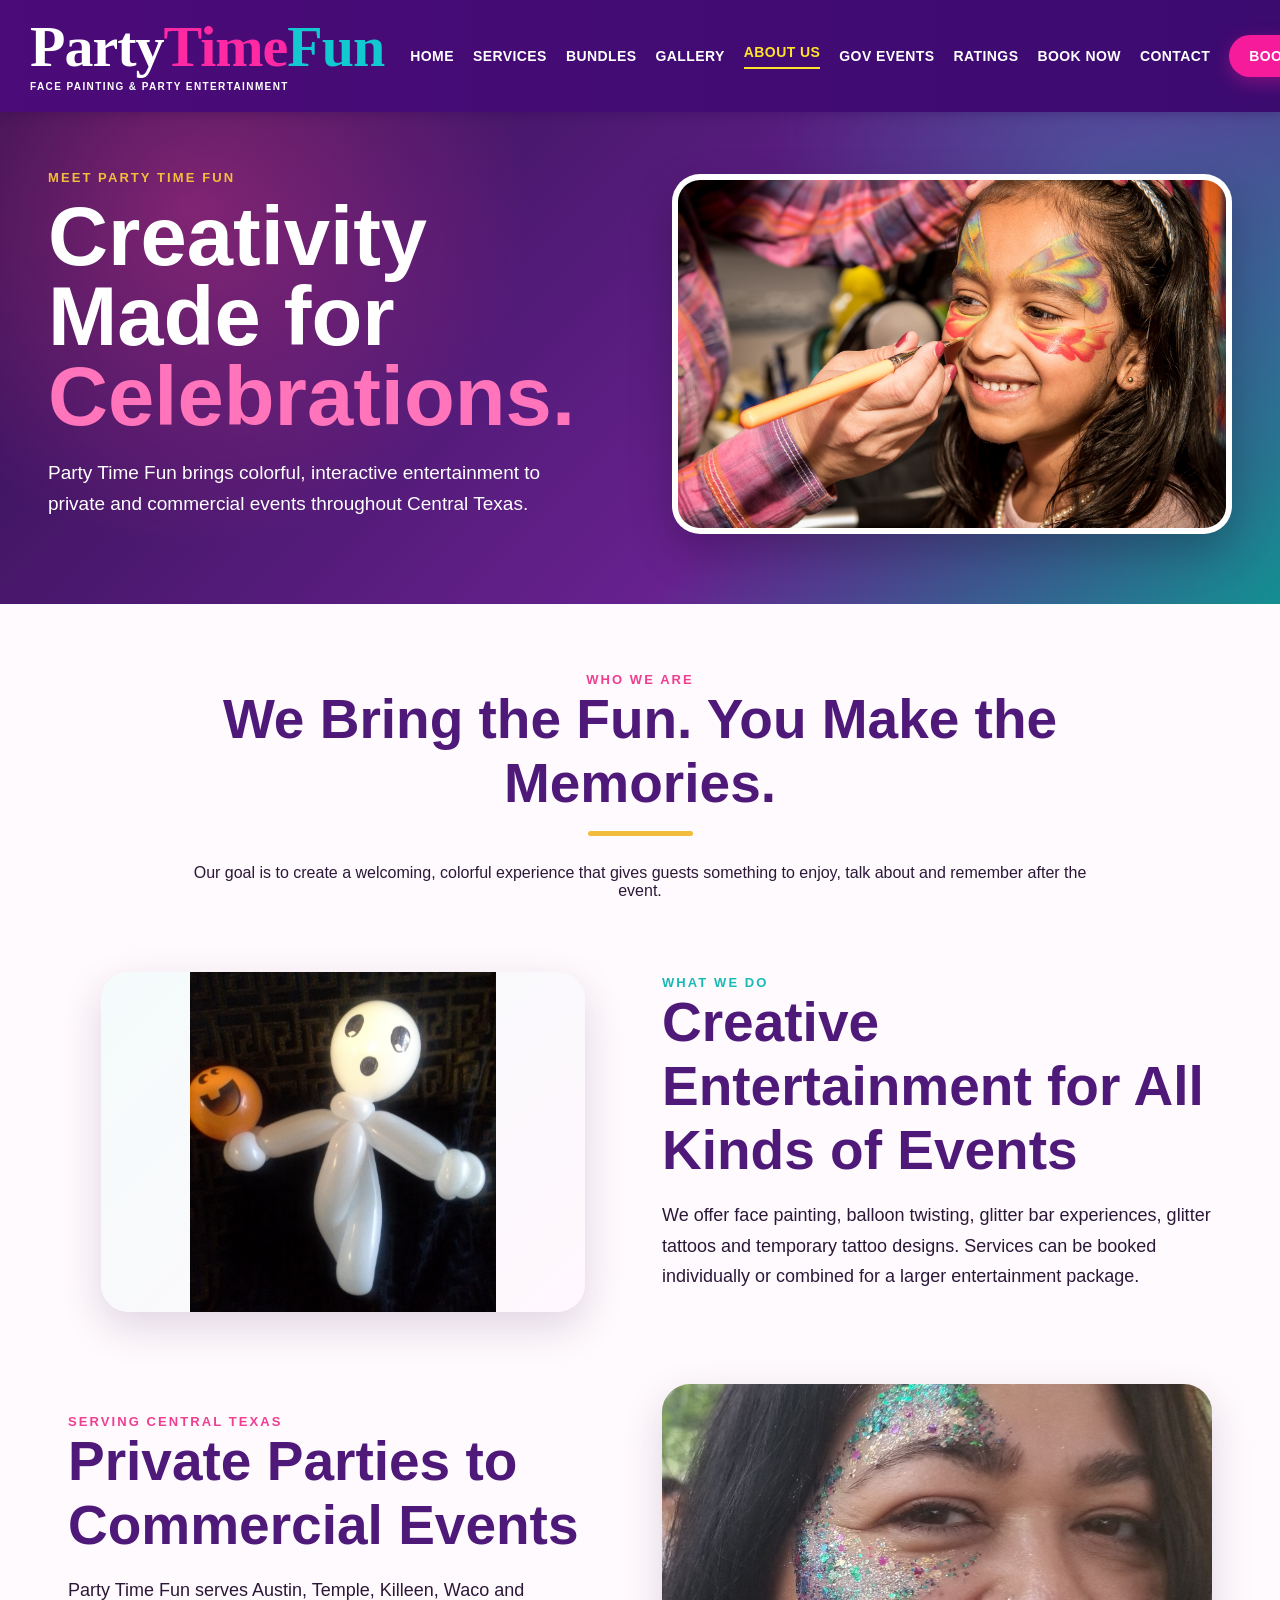
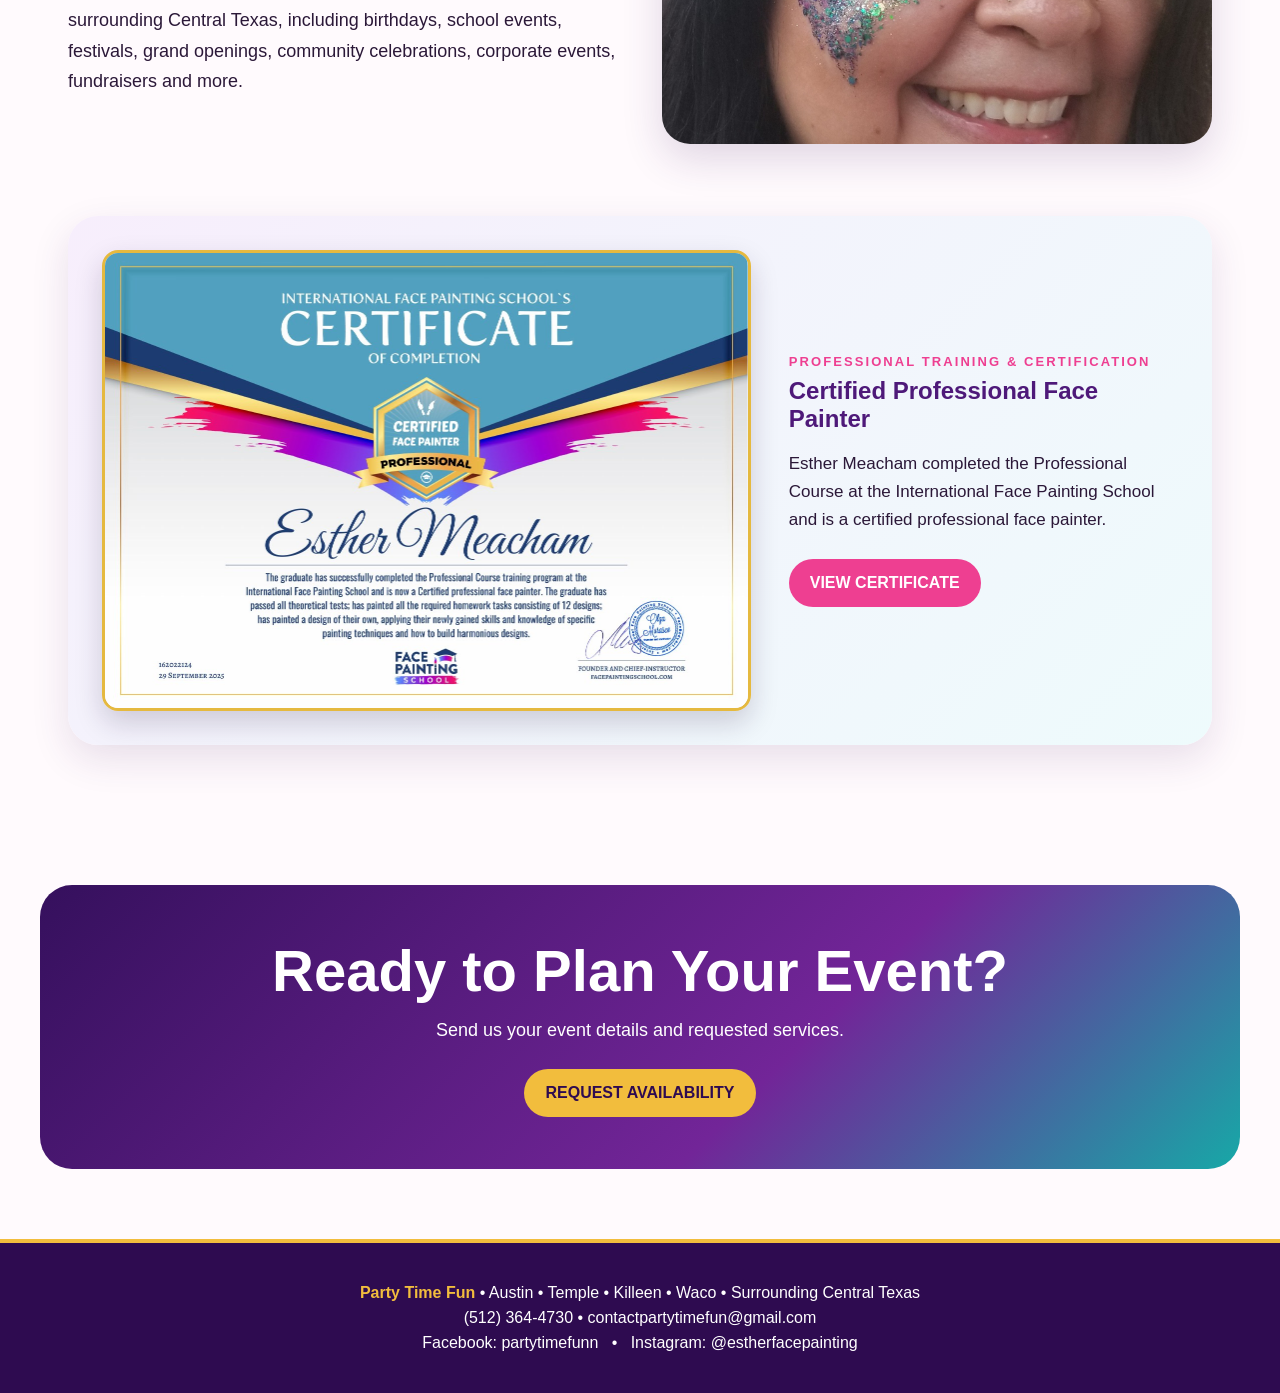
==== about.html @ 08cf4cf4 "Refresh enlarged navigation styles" ====
<!doctype html><html lang="en"><head><meta charset="utf-8"><meta name="viewport" content="width=device-width,initial-scale=1"><title>Party Time Fun | About Us</title><meta name="description" content="Party Time Fun event entertainment in Central Texas."><link rel="stylesheet" href="styles.css?v=20260820-1"><style>.certification{margin:72px 0;display:grid;grid-template-columns:1.25fr .75fr;gap:38px;align-items:center;padding:34px;background:linear-gradient(135deg,#f7eefc,#eefbfc);border-radius:30px;box-shadow:0 14px 38px rgba(65,22,91,.12)}.certificate-preview{display:block}.certificate-preview img{display:block;width:100%;height:auto;border-radius:16px;border:3px solid #e5b93f;box-shadow:0 12px 28px rgba(36,18,58,.18)}.certificate-copy h2{margin:8px 0 14px;color:var(--purple)}.certificate-copy p{font-size:17px;line-height:1.65}.certificate-copy .btn{margin-top:8px}.about-balloon-photo{display:block!important;width:88%!important;max-width:88%!important;height:340px!important;aspect-ratio:auto!important;object-fit:contain!important;object-position:center!important;padding:0!important;margin:0 auto;box-sizing:border-box;background:linear-gradient(135deg,#f4fbfb,#fff7fd)!important;border-radius:28px;box-shadow:0 15px 40px rgba(65,22,91,.16);image-rendering:auto;transform:none!important}@media(max-width:800px){.certification{grid-template-columns:1fr;padding:24px}.certificate-copy{text-align:center}.about-balloon-photo{width:94%!important;height:300px!important;max-width:94%!important;aspect-ratio:auto!important;padding:0!important;transform:none!important}}</style></head><body>
<header class="top"><nav class="nav"><a class="brandmark" href="index.html" aria-label="Party Time Fun home"><span class="brand-name"><span class="party">Party</span><span class="time">Time</span><span class="fun">Fun</span></span><span class="brand-tag">FACE PAINTING &amp; PARTY ENTERTAINMENT</span></a><div class="links"><a href="index.html">HOME</a><a href="services.html">SERVICES</a><a href="bundles.html">BUNDLES</a><a href="gallery.html">GALLERY</a><a class="active" href="about.html">ABOUT US</a><a href="government.html">GOV EVENTS</a><a href="ratings.html">RATINGS</a><a href="book.html">BOOK NOW</a><a href="contact.html">CONTACT</a><a class="book-pill" href="book.html">BOOK NOW</a></div></nav></header>

<section class="hero"><div class="hero-inner"><div><div class="eyebrow">Meet Party Time Fun</div><h1>Creativity Made for <span>Celebrations.</span></h1><p>Party Time Fun brings colorful, interactive entertainment to private and commercial events throughout Central Texas.</p></div><div class="hero-photo"><img src="assets/face-feature.png" alt="Party Time Fun face painting"></div></div></section>
<main class="wrap"><section class="center"><div class="eyebrow" style="color:var(--pink)">Who We Are</div><h2>We Bring the Fun. You Make the Memories.</h2><div class="goldline"></div><p>Our goal is to create a welcoming, colorful experience that gives guests something to enjoy, talk about and remember after the event.</p></section>
<section class="section"><img class="about-balloon-photo" src="assets/balloon-feature.png?v=20260819-3" alt="Colorful balloon twisting creations" loading="lazy" decoding="async"><div><div class="eyebrow" style="color:var(--teal)">What We Do</div><h2>Creative Entertainment for All Kinds of Events</h2><p>We offer face painting, balloon twisting, glitter bar experiences, glitter tattoos and temporary tattoo designs. Services can be booked individually or combined for a larger entertainment package.</p></div></section>
<section class="section"><div><div class="eyebrow" style="color:var(--pink)">Serving Central Texas</div><h2>Private Parties to Commercial Events</h2><p>Party Time Fun serves Austin, Temple, Killeen, Waco and surrounding Central Texas, including birthdays, school events, festivals, grand openings, community celebrations, corporate events, fundraisers and more.</p></div><img src="assets/glitter-feature.png" alt="Party Time Fun glitter service"></section>
<section class="certification"><a class="certificate-preview" href="assets/esther-meacham-face-painting-certificate.pdf" target="_blank" rel="noopener"><img src="assets/esther-meacham-certificate-preview.jpg?v=20260819-1" alt="International Face Painting School professional certificate awarded to Esther Meacham"></a><div class="certificate-copy"><div class="eyebrow" style="color:var(--pink)">Professional Training &amp; Certification</div><h2>Certified Professional Face Painter</h2><p>Esther Meacham completed the Professional Course at the International Face Painting School and is a certified professional face painter.</p><a class="btn btn-primary" href="assets/esther-meacham-face-painting-certificate.pdf" target="_blank" rel="noopener">VIEW CERTIFICATE</a></div></section></main><section class="cta"><h2>Ready to Plan Your Event?</h2><p>Send us your event details and requested services.</p><a class="btn btn-secondary" href="book.html">REQUEST AVAILABILITY</a></section>
<footer><p><strong>Party Time Fun</strong> • Austin • Temple • Killeen • Waco • Surrounding Central Texas</p>
<p><a href="tel:+15123644730">(512) 364-4730</a> • <a href="mailto:contactpartytimefun@gmail.com">contactpartytimefun@gmail.com</a></p>
<p><a href="https://facebook.com/partytimefunn" target="_blank" rel="noopener">Facebook: partytimefunn</a> &nbsp; • &nbsp; <a href="https://instagram.com/estherfacepainting" target="_blank" rel="noopener">Instagram: @estherfacepainting</a></p></footer></body></html>
---- styles.css ----
:root{--purple:#4e1979;--deep:#2e0b50;--pink:#ee3f91;--teal:#19b9b5;--gold:#f2bd3d;--ink:#2b1838;--paper:#fffafd}*{box-sizing:border-box}html{scroll-behavior:smooth}body{margin:0;font-family:Arial,Helvetica,sans-serif;color:var(--ink);background:#fffafd}a{text-decoration:none;color:inherit}.top{position:sticky;top:0;z-index:50;background:rgba(46,11,80,.97);color:white;border-bottom:3px solid var(--gold);backdrop-filter:blur(10px)}.nav{max-width:1320px;margin:auto;display:flex;align-items:center;padding:8px 24px;gap:20px}.logo{width:230px;height:auto;max-height:118px;object-fit:contain;background:transparent;border-radius:0;padding:0;flex:0 0 auto}.links{margin-left:auto;display:flex;justify-content:flex-end;gap:14px;align-items:center;font-size:14px;font-weight:800;white-space:nowrap}.links a{display:inline-flex;align-items:center;justify-content:center}.links a:hover,.links .active{color:var(--gold)}.book-pill{background:var(--pink);color:white!important;padding:10px 13px;border-radius:999px;margin-left:2px}.hero{position:relative;overflow:hidden;background:radial-gradient(circle at 15% 20%,rgba(238,63,145,.38),transparent 29%),radial-gradient(circle at 86% 15%,rgba(25,185,181,.32),transparent 28%),linear-gradient(135deg,#301050,#67218f 64%,#138f91);color:white}.hero-inner{max-width:1240px;margin:auto;padding:58px 28px 66px;display:grid;grid-template-columns:.94fr 1.06fr;gap:50px;align-items:center}.hero-photo{width:100%;max-width:560px;height:360px;justify-self:end;overflow:hidden;border-radius:28px;border:6px solid rgba(255,255,255,.92);box-shadow:0 18px 44px rgba(0,0,0,.24);background:#fff}.hero-photo img{display:block;width:100%;height:100%;object-fit:cover;object-position:center 35%}.eyebrow{color:var(--gold);font-size:13px;font-weight:900;letter-spacing:.16em;text-transform:uppercase}.hero h1{font-size:clamp(50px,6.5vw,84px);line-height:.96;margin:12px 0 20px}.hero h1 span{color:#ff74ba}.hero p{font-size:19px;line-height:1.65;max-width:650px}.trust-row{display:flex;flex-wrap:wrap;gap:10px 18px;margin-top:22px;font-size:14px;font-weight:800}.hero-collage{position:relative;min-height:500px;max-width:620px;width:100%;justify-self:end}.hero-collage figure{margin:0;position:absolute;overflow:hidden;border:7px solid #fff;border-radius:24px;box-shadow:0 18px 44px rgba(0,0,0,.25);background:#fff}.hero-collage img{width:100%;height:100%;object-fit:cover;display:block}.collage-main{left:0;top:44px;width:57%;height:382px;transform:rotate(-2deg)}.collage-top{right:1%;top:5px;width:36%;height:176px;transform:rotate(4deg)}.collage-mid{right:3%;top:192px;width:38%;height:164px;transform:rotate(-3deg)}.collage-bottom{right:9%;bottom:8px;width:35%;height:142px;transform:rotate(3deg)}.collage-main img{object-position:center 28%}.collage-top img{object-position:center center}.collage-mid img{object-position:center 38%}.collage-bottom img{object-position:center center}.collage-badge{position:absolute;left:37%;bottom:14px;z-index:5;background:linear-gradient(135deg,var(--teal),#0b8c91);color:#fff;border:5px solid #fff;border-radius:22px;padding:13px 17px;box-shadow:0 14px 32px rgba(0,0,0,.22);font-weight:800;transform:rotate(-2deg);max-width:190px}.collage-badge strong{color:#ffe06e;font-size:23px}.collage-badge span{font-size:13px}.btns{display:flex;flex-wrap:wrap;gap:12px;margin-top:26px}.btn{display:inline-block;padding:15px 21px;border-radius:999px;font-weight:900}.btn-primary{background:var(--pink);color:white}.btn-secondary{background:var(--gold);color:var(--deep)}.wrap{max-width:1200px;margin:auto;padding:68px 28px}.center{text-align:center;max-width:900px;margin:auto}.center h2,.section h2{font-size:clamp(38px,5vw,55px);color:var(--purple);margin:0 0 13px}.goldline{height:5px;width:105px;background:var(--gold);border-radius:8px;margin:16px auto 28px}.cards{display:grid;grid-template-columns:repeat(5,1fr);gap:17px;margin-top:42px}.card{background:white;border-radius:22px;padding:24px 20px;box-shadow:0 12px 32px rgba(64,20,89,.12);border-top:7px solid var(--accent)}.card h3{color:var(--accent);margin:7px 0 10px}.card p{line-height:1.55;font-size:14px}.section{display:grid;grid-template-columns:1fr 1fr;gap:44px;align-items:center;margin:72px 0}.section img{width:100%;height:360px;object-fit:cover;object-position:center center;border-radius:28px;box-shadow:0 15px 40px rgba(65,22,91,.16)}.section p{font-size:18px;line-height:1.7}.pills{display:flex;flex-wrap:wrap;gap:9px;margin-top:18px}.pill{background:#f4eafb;color:var(--purple);font-weight:800;padding:9px 13px;border-radius:999px;font-size:13px}.cta{max-width:1200px;margin:0 auto 70px;padding:52px 30px;border-radius:32px;text-align:center;color:white;background:linear-gradient(135deg,#35105d,#722598 62%,#17a8a7)}.cta h2{font-size:clamp(38px,5vw,58px);margin:0 0 12px}.cta p{font-size:18px;line-height:1.6;max-width:760px;margin:0 auto 24px}footer{background:var(--deep);color:white;text-align:center;padding:34px 20px;border-top:4px solid var(--gold)}footer strong{color:var(--gold)}footer p{margin:7px}.gallery-category{background:white;border-radius:28px;margin-bottom:42px;padding:26px;box-shadow:0 17px 48px rgba(62,20,88,.14);border-top:8px solid var(--accent)}.gallery-category h2{text-align:center;color:var(--purple);font-size:clamp(34px,4vw,50px);margin:4px 0 22px}.gallery-grid{display:grid;grid-template-columns:1.1fr 1fr;gap:16px;align-items:start}.support-grid{display:grid;grid-template-columns:1fr 1fr;gap:16px}.support-grid.two{grid-template-columns:1fr 1fr}.tile{position:relative;margin:0;border-radius:20px;overflow:hidden;height:210px;background:#eee;box-shadow:0 8px 22px rgba(45,16,75,.13)}.tile.featured{height:436px}.tile img,.tile .gallery-png{position:absolute;inset:0;width:100%;height:100%;object-fit:cover;object-position:center 35%;border-radius:0}.tile:after{content:"";position:absolute;inset:54% 0 0;background:linear-gradient(transparent,rgba(30,5,48,.84))}.tile figcaption{position:absolute;left:0;right:0;bottom:0;z-index:2;color:white;padding:17px}.tile strong{display:block;font-size:18px;margin-bottom:4px}.tile span{font-size:13px;line-height:1.35}.form-layout{max-width:1240px;margin:auto;padding:58px 28px 75px;display:grid;grid-template-columns:.72fr 1.28fr;gap:30px}.info-panel{background:linear-gradient(155deg,#35105d,#67208d 65%,#169393);color:white;border-radius:30px;padding:32px;height:max-content;position:sticky;top:103px}.info-panel strong{display:block;color:var(--gold);margin-bottom:5px}.info-panel .row{margin:21px 0}.form-card{background:white;border-radius:30px;padding:34px;box-shadow:0 18px 50px rgba(67,22,93,.14);border-top:8px solid var(--pink)}.form-card h1{color:var(--purple);font-size:45px;margin:0 0 7px}.form-grid{display:grid;grid-template-columns:1fr 1fr;gap:18px}.field{display:flex;flex-direction:column;gap:7px}.field.full{grid-column:1/-1}label{font-weight:800;font-size:14px}input,select,textarea{padding:14px;border:1.5px solid #dccfe3;border-radius:14px;font:inherit;background:#fff}textarea{min-height:130px}.checks{display:grid;grid-template-columns:1fr 1fr;gap:10px;background:#faf5fc;padding:16px;border-radius:16px}.checks label{font-weight:700}.checks input{width:auto;accent-color:var(--pink)}.submit{width:100%;border:0;border-radius:999px;padding:17px;background:linear-gradient(90deg,var(--pink),#cf369e);color:#fff;font-size:17px;font-weight:900;cursor:pointer}.contact-grid{display:grid;grid-template-columns:repeat(2,1fr);gap:22px;margin-top:38px}.contact-card{background:white;padding:30px;border-radius:24px;box-shadow:0 12px 32px rgba(65,22,91,.12);border-top:7px solid var(--accent)}.contact-card h3{color:var(--accent);font-size:24px;margin-top:0}@media(max-width:1180px){.nav{gap:12px;padding-left:16px;padding-right:16px}.links{gap:8px;font-size:12px}.book-pill{padding:9px 11px}.logo{width:290px;max-height:126px}}@media(max-width:1050px){.links a:not(.book-pill){display:none}.links{font-size:13px}.logo{width:275px;max-height:120px}.nav{justify-content:space-between}}@media(max-width:950px){.hero-inner,.section,.form-layout{grid-template-columns:1fr}.hero-inner{padding-top:44px;gap:24px}.cards{grid-template-columns:repeat(2,1fr)}.gallery-grid{grid-template-columns:1fr}.support-grid.two{grid-template-columns:1fr 1fr}.info-panel{position:static}.hero-photo{justify-self:center;max-width:620px;height:340px}.hero-collage{min-height:440px;max-width:620px;justify-self:center;margin:4px auto 0}.collage-main{height:340px;top:38px}.collage-top{height:156px}.collage-mid{top:169px;height:146px}.collage-bottom{height:124px}.collage-badge{bottom:4px}}@media(max-width:600px){.cards,.support-grid,.support-grid.two,.form-grid,.checks,.contact-grid{grid-template-columns:1fr}.wrap,.form-layout{padding-left:18px;padding-right:18px}.gallery-category{padding:16px}.tile.featured,.tile{height:260px}.tile img,.tile .gallery-png{object-position:center 32%}.hero-inner{padding:36px 18px 48px;gap:26px}.hero h1{font-size:clamp(42px,14vw,60px)}.hero p{font-size:17px}.hero-photo{height:260px;border-width:4px;border-radius:20px}.hero-collage{display:grid;grid-template-columns:1.18fr .82fr;grid-template-rows:145px 145px 120px;gap:10px;min-height:0;max-width:470px;padding:0 2px 52px}.hero-collage figure{position:relative;inset:auto!important;width:auto!important;height:auto!important;transform:none!important;border-width:5px;border-radius:18px}.collage-main{grid-column:1;grid-row:1/3}.collage-top{grid-column:2;grid-row:1}.collage-mid{grid-column:2;grid-row:2}.collage-bottom{grid-column:1/3;grid-row:3}.collage-main img{object-position:center 24%}.collage-top img{object-position:center center}.collage-mid img{object-position:center 36%}.collage-bottom img{object-position:center 48%}.collage-badge{left:50%;bottom:0;transform:translateX(-50%);width:max-content;max-width:82%;padding:10px 14px;border-width:4px;border-radius:18px;text-align:center;white-space:normal}.collage-badge strong{font-size:19px}.collage-badge span{font-size:12px}.logo{width:200px;max-height:96px}.nav{gap:8px;padding:6px 12px}.book-pill{padding:9px 11px;font-size:12px}.section img{height:280px}}
/* Shared interior-page header spacing and branding. */
.logo{width:340px;max-height:142px}
.nav{min-height:154px;padding-top:7px;padding-bottom:7px}
@media(max-width:1180px){.logo{width:290px;max-height:126px}.nav{min-height:140px}}
@media(max-width:1050px){.logo{width:275px;max-height:120px}.nav{min-height:134px}}
@media(max-width:600px){.logo{width:200px;max-height:96px}.nav{min-height:106px}}

/* Synchronized site header */
.top{background:linear-gradient(90deg,#4b0b78,#3b0b70);border-bottom:0;box-shadow:0 2px 10px rgba(43,5,71,.25)}.top .nav{max-width:1400px;min-height:112px;padding:0 30px;gap:26px}.brandmark{text-decoration:none;display:flex;flex-direction:column;line-height:.9;min-width:290px;flex:0 0 auto}.brand-name{font-family:"Brush Script MT","Segoe Script",cursive;font-size:58px;font-weight:900;letter-spacing:-1px}.brand-name .party{color:#fff}.brand-name .time{color:#ff2aa3}.brand-name .fun{color:#12c8d1}.brand-tag{margin-top:8px;color:#fff;font-size:10px;font-weight:900;letter-spacing:.14em}.top .links{margin-left:auto;display:flex;align-items:center;justify-content:flex-end;gap:19px;font-size:14px;font-weight:800;letter-spacing:.03em;white-space:nowrap}.top .links a{color:#fff}.top .links a.active{color:#ffe32a;border-bottom:2px solid #ffe32a;padding-bottom:7px}.top .links a:hover{color:#ffe32a}.top .book-pill{background:#f51b9a;color:#fff!important;border-radius:999px;padding:13px 20px;box-shadow:0 6px 18px rgba(245,27,154,.35);margin-left:0}@media(max-width:1050px){.top .nav{flex-wrap:wrap;justify-content:center;padding:10px 18px}.top .links{width:100%;margin-left:0;justify-content:center;gap:10px 18px;flex-wrap:wrap}}@media(max-width:700px){.brandmark{min-width:auto}.brand-name{font-size:38px}.brand-tag{font-size:7px}.top .links a{font-size:11px}.top .book-pill{padding:8px 12px}}
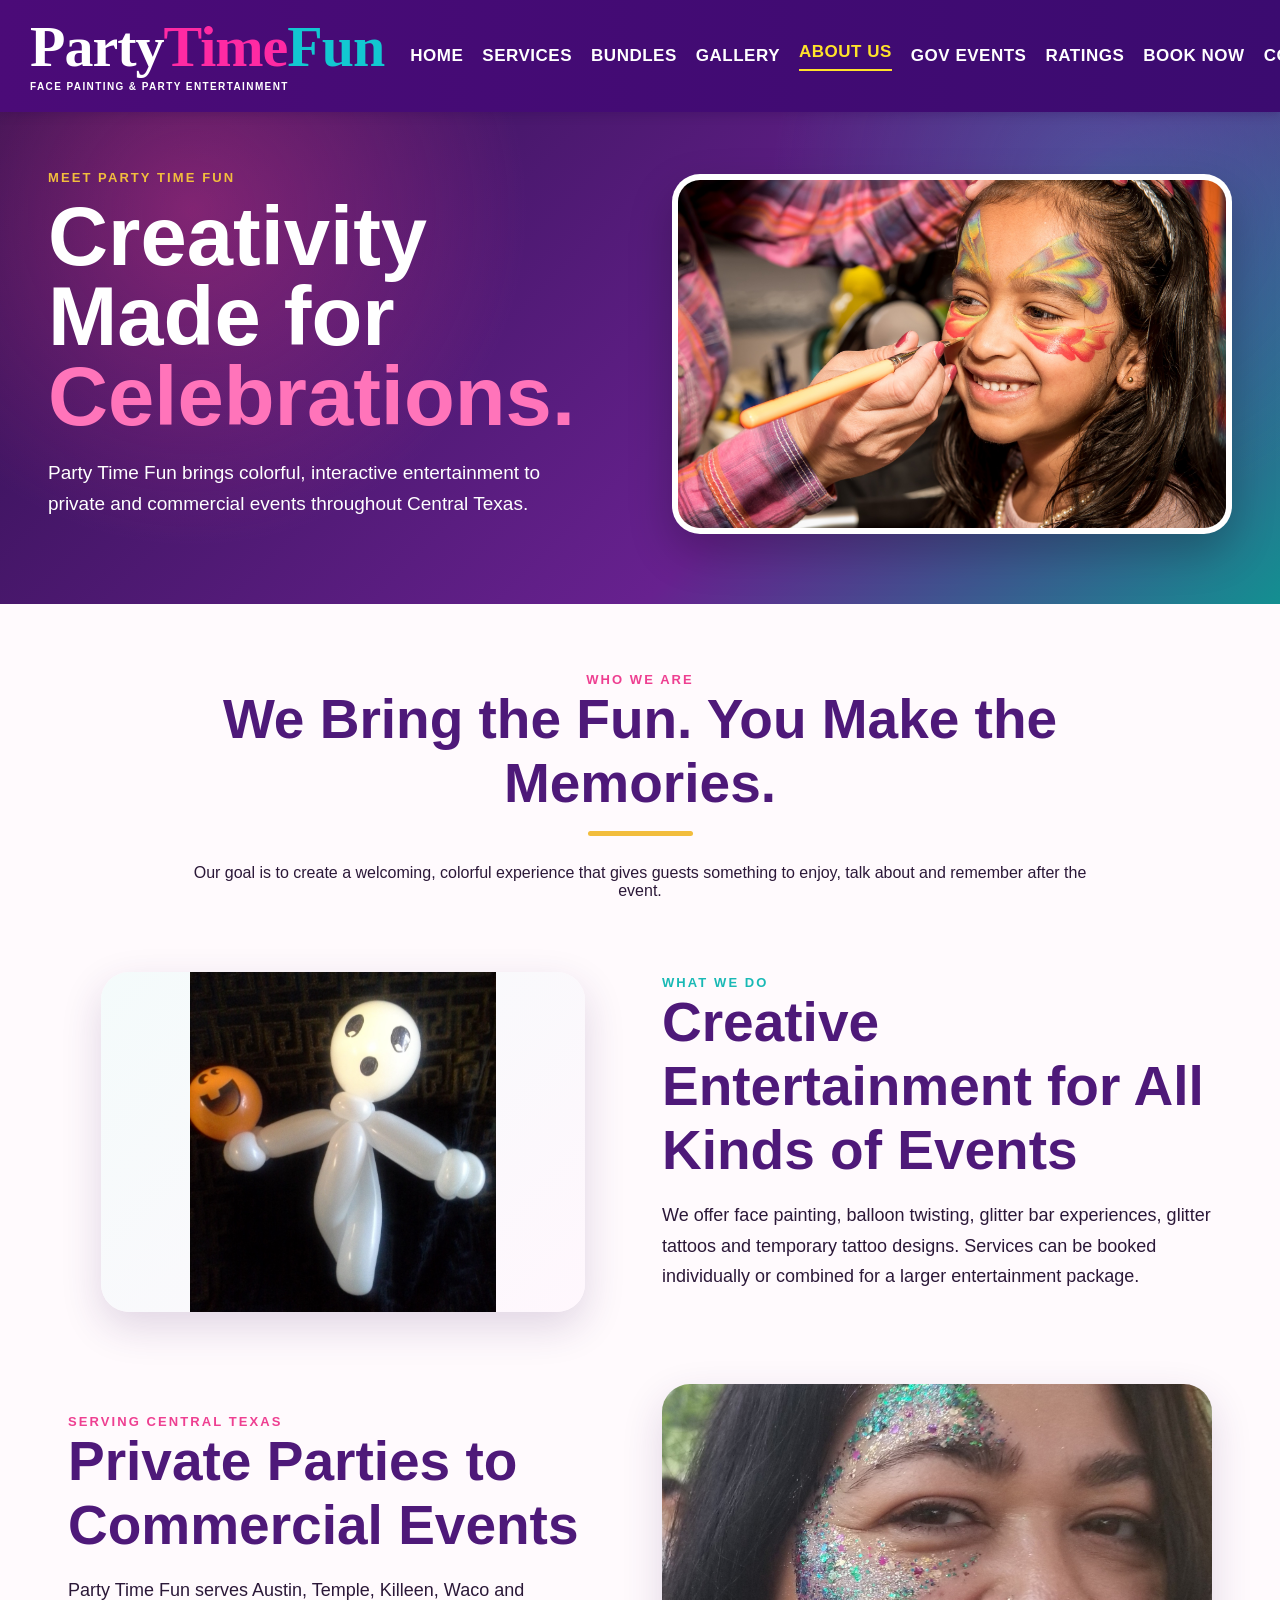
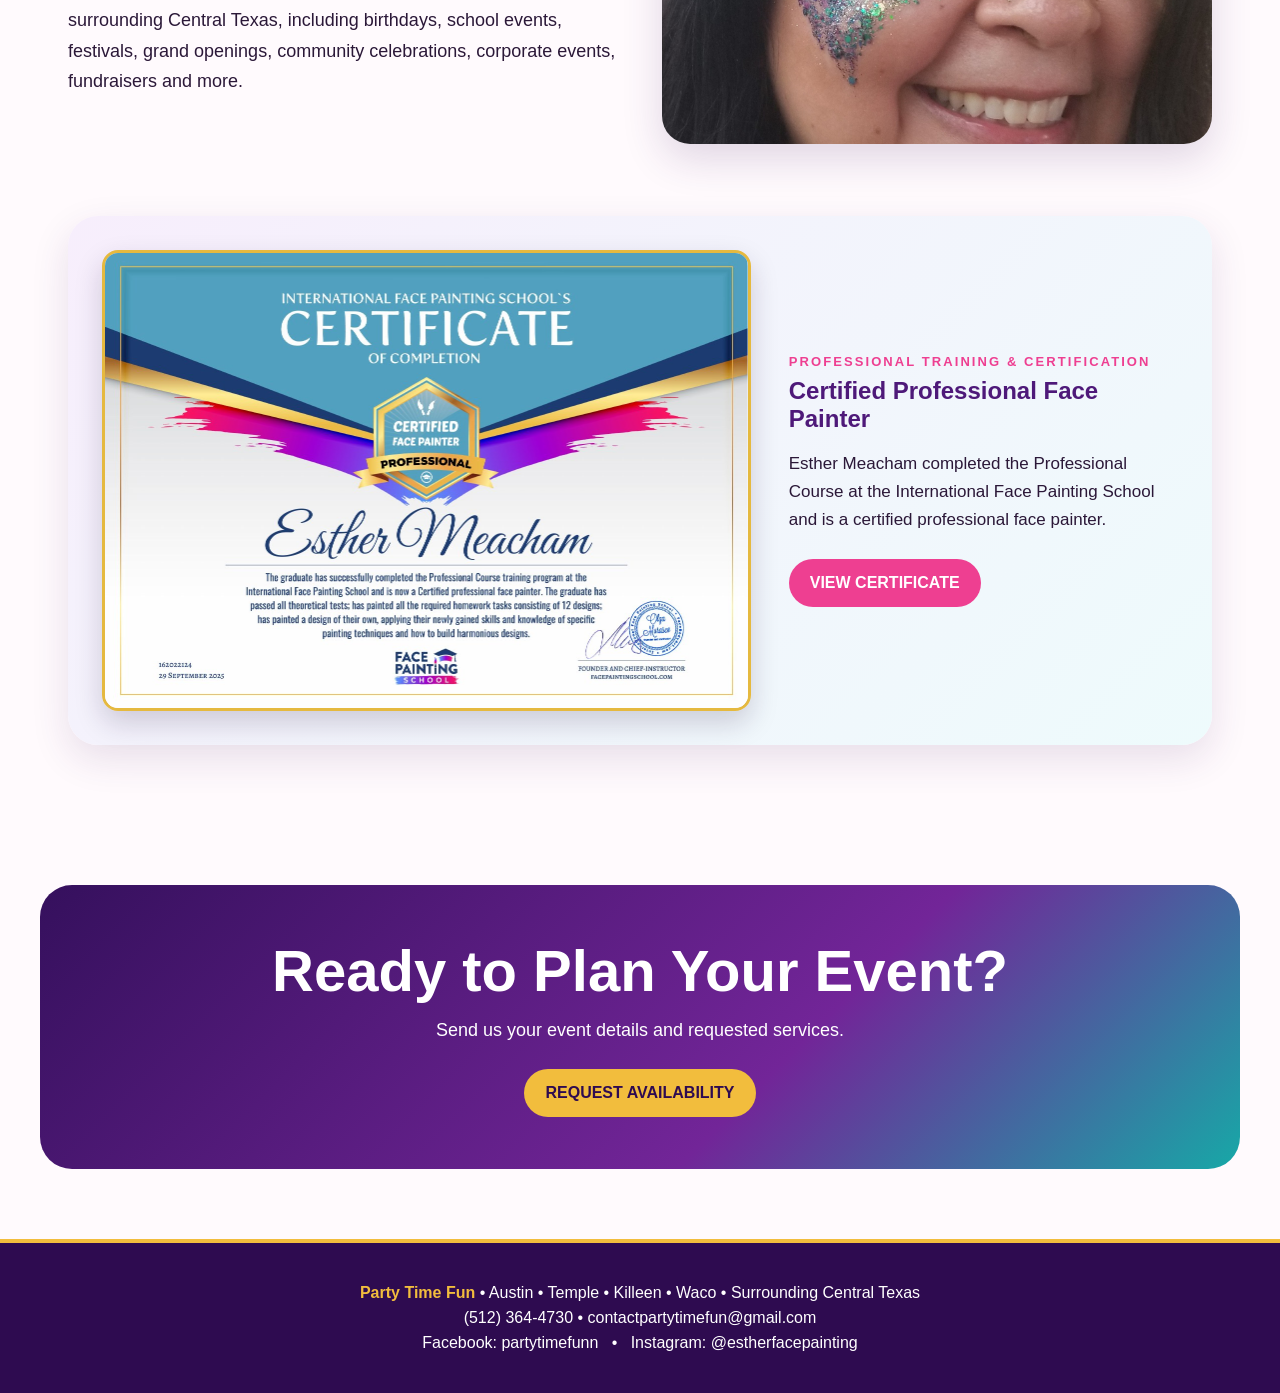
==== commit c93b8873: "Refresh larger navigation font styles" ====
--- a/about.html
+++ b/about.html
@@ -1,4 +1,4 @@
-<!doctype html><html lang="en"><head><meta charset="utf-8"><meta name="viewport" content="width=device-width,initial-scale=1"><title>Party Time Fun | About Us</title><meta name="description" content="Party Time Fun event entertainment in Central Texas."><link rel="stylesheet" href="styles.css?v=20260820-1"><style>.certification{margin:72px 0;display:grid;grid-template-columns:1.25fr .75fr;gap:38px;align-items:center;padding:34px;background:linear-gradient(135deg,#f7eefc,#eefbfc);border-radius:30px;box-shadow:0 14px 38px rgba(65,22,91,.12)}.certificate-preview{display:block}.certificate-preview img{display:block;width:100%;height:auto;border-radius:16px;border:3px solid #e5b93f;box-shadow:0 12px 28px rgba(36,18,58,.18)}.certificate-copy h2{margin:8px 0 14px;color:var(--purple)}.certificate-copy p{font-size:17px;line-height:1.65}.certificate-copy .btn{margin-top:8px}.about-balloon-photo{display:block!important;width:88%!important;max-width:88%!important;height:340px!important;aspect-ratio:auto!important;object-fit:contain!important;object-position:center!important;padding:0!important;margin:0 auto;box-sizing:border-box;background:linear-gradient(135deg,#f4fbfb,#fff7fd)!important;border-radius:28px;box-shadow:0 15px 40px rgba(65,22,91,.16);image-rendering:auto;transform:none!important}@media(max-width:800px){.certification{grid-template-columns:1fr;padding:24px}.certificate-copy{text-align:center}.about-balloon-photo{width:94%!important;height:300px!important;max-width:94%!important;aspect-ratio:auto!important;padding:0!important;transform:none!important}}</style></head><body>
+<!doctype html><html lang="en"><head><meta charset="utf-8"><meta name="viewport" content="width=device-width,initial-scale=1"><title>Party Time Fun | About Us</title><meta name="description" content="Party Time Fun event entertainment in Central Texas."><link rel="stylesheet" href="styles.css?v=20260820-2"><style>.certification{margin:72px 0;display:grid;grid-template-columns:1.25fr .75fr;gap:38px;align-items:center;padding:34px;background:linear-gradient(135deg,#f7eefc,#eefbfc);border-radius:30px;box-shadow:0 14px 38px rgba(65,22,91,.12)}.certificate-preview{display:block}.certificate-preview img{display:block;width:100%;height:auto;border-radius:16px;border:3px solid #e5b93f;box-shadow:0 12px 28px rgba(36,18,58,.18)}.certificate-copy h2{margin:8px 0 14px;color:var(--purple)}.certificate-copy p{font-size:17px;line-height:1.65}.certificate-copy .btn{margin-top:8px}.about-balloon-photo{display:block!important;width:88%!important;max-width:88%!important;height:340px!important;aspect-ratio:auto!important;object-fit:contain!important;object-position:center!important;padding:0!important;margin:0 auto;box-sizing:border-box;background:linear-gradient(135deg,#f4fbfb,#fff7fd)!important;border-radius:28px;box-shadow:0 15px 40px rgba(65,22,91,.16);image-rendering:auto;transform:none!important}@media(max-width:800px){.certification{grid-template-columns:1fr;padding:24px}.certificate-copy{text-align:center}.about-balloon-photo{width:94%!important;height:300px!important;max-width:94%!important;aspect-ratio:auto!important;padding:0!important;transform:none!important}}</style></head><body>
 <header class="top"><nav class="nav"><a class="brandmark" href="index.html" aria-label="Party Time Fun home"><span class="brand-name"><span class="party">Party</span><span class="time">Time</span><span class="fun">Fun</span></span><span class="brand-tag">FACE PAINTING &amp; PARTY ENTERTAINMENT</span></a><div class="links"><a href="index.html">HOME</a><a href="services.html">SERVICES</a><a href="bundles.html">BUNDLES</a><a href="gallery.html">GALLERY</a><a class="active" href="about.html">ABOUT US</a><a href="government.html">GOV EVENTS</a><a href="ratings.html">RATINGS</a><a href="book.html">BOOK NOW</a><a href="contact.html">CONTACT</a><a class="book-pill" href="book.html">BOOK NOW</a></div></nav></header>
 
 <section class="hero"><div class="hero-inner"><div><div class="eyebrow">Meet Party Time Fun</div><h1>Creativity Made for <span>Celebrations.</span></h1><p>Party Time Fun brings colorful, interactive entertainment to private and commercial events throughout Central Texas.</p></div><div class="hero-photo"><img src="assets/face-feature.png" alt="Party Time Fun face painting"></div></div></section>
--- a/styles.css
+++ b/styles.css
@@ -7,4 +7,4 @@
 @media(max-width:600px){.logo{width:200px;max-height:96px}.nav{min-height:106px}}
 
 /* Synchronized site header */
-.top{background:linear-gradient(90deg,#4b0b78,#3b0b70);border-bottom:0;box-shadow:0 2px 10px rgba(43,5,71,.25)}.top .nav{max-width:1400px;min-height:112px;padding:0 30px;gap:26px}.brandmark{text-decoration:none;display:flex;flex-direction:column;line-height:.9;min-width:290px;flex:0 0 auto}.brand-name{font-family:"Brush Script MT","Segoe Script",cursive;font-size:58px;font-weight:900;letter-spacing:-1px}.brand-name .party{color:#fff}.brand-name .time{color:#ff2aa3}.brand-name .fun{color:#12c8d1}.brand-tag{margin-top:8px;color:#fff;font-size:10px;font-weight:900;letter-spacing:.14em}.top .links{margin-left:auto;display:flex;align-items:center;justify-content:flex-end;gap:19px;font-size:14px;font-weight:800;letter-spacing:.03em;white-space:nowrap}.top .links a{color:#fff}.top .links a.active{color:#ffe32a;border-bottom:2px solid #ffe32a;padding-bottom:7px}.top .links a:hover{color:#ffe32a}.top .book-pill{background:#f51b9a;color:#fff!important;border-radius:999px;padding:13px 20px;box-shadow:0 6px 18px rgba(245,27,154,.35);margin-left:0}@media(max-width:1050px){.top .nav{flex-wrap:wrap;justify-content:center;padding:10px 18px}.top .links{width:100%;margin-left:0;justify-content:center;gap:10px 18px;flex-wrap:wrap}}@media(max-width:700px){.brandmark{min-width:auto}.brand-name{font-size:38px}.brand-tag{font-size:7px}.top .links a{font-size:11px}.top .book-pill{padding:8px 12px}}
+.top{background:linear-gradient(90deg,#4b0b78,#3b0b70);border-bottom:0;box-shadow:0 2px 10px rgba(43,5,71,.25)}.top .nav{max-width:1400px;min-height:112px;padding:0 30px;gap:26px}.brandmark{text-decoration:none;display:flex;flex-direction:column;line-height:.9;min-width:290px;flex:0 0 auto}.brand-name{font-family:"Brush Script MT","Segoe Script",cursive;font-size:58px;font-weight:900;letter-spacing:-1px}.brand-name .party{color:#fff}.brand-name .time{color:#ff2aa3}.brand-name .fun{color:#12c8d1}.brand-tag{margin-top:8px;color:#fff;font-size:10px;font-weight:900;letter-spacing:.14em}.top .links{margin-left:auto;display:flex;align-items:center;justify-content:flex-end;gap:19px;font-size:17px;font-weight:800;letter-spacing:.03em;white-space:nowrap}.top .links a{color:#fff}.top .links a.active{color:#ffe32a;border-bottom:2px solid #ffe32a;padding-bottom:7px}.top .links a:hover{color:#ffe32a}.top .book-pill{background:#f51b9a;color:#fff!important;border-radius:999px;padding:13px 20px;box-shadow:0 6px 18px rgba(245,27,154,.35);margin-left:0}@media(max-width:1050px){.top .nav{flex-wrap:wrap;justify-content:center;padding:10px 18px}.top .links{width:100%;margin-left:0;justify-content:center;gap:10px 18px;flex-wrap:wrap}}@media(max-width:700px){.brandmark{min-width:auto}.brand-name{font-size:38px}.brand-tag{font-size:7px}.top .links a{font-size:13px}.top .book-pill{padding:8px 12px}}
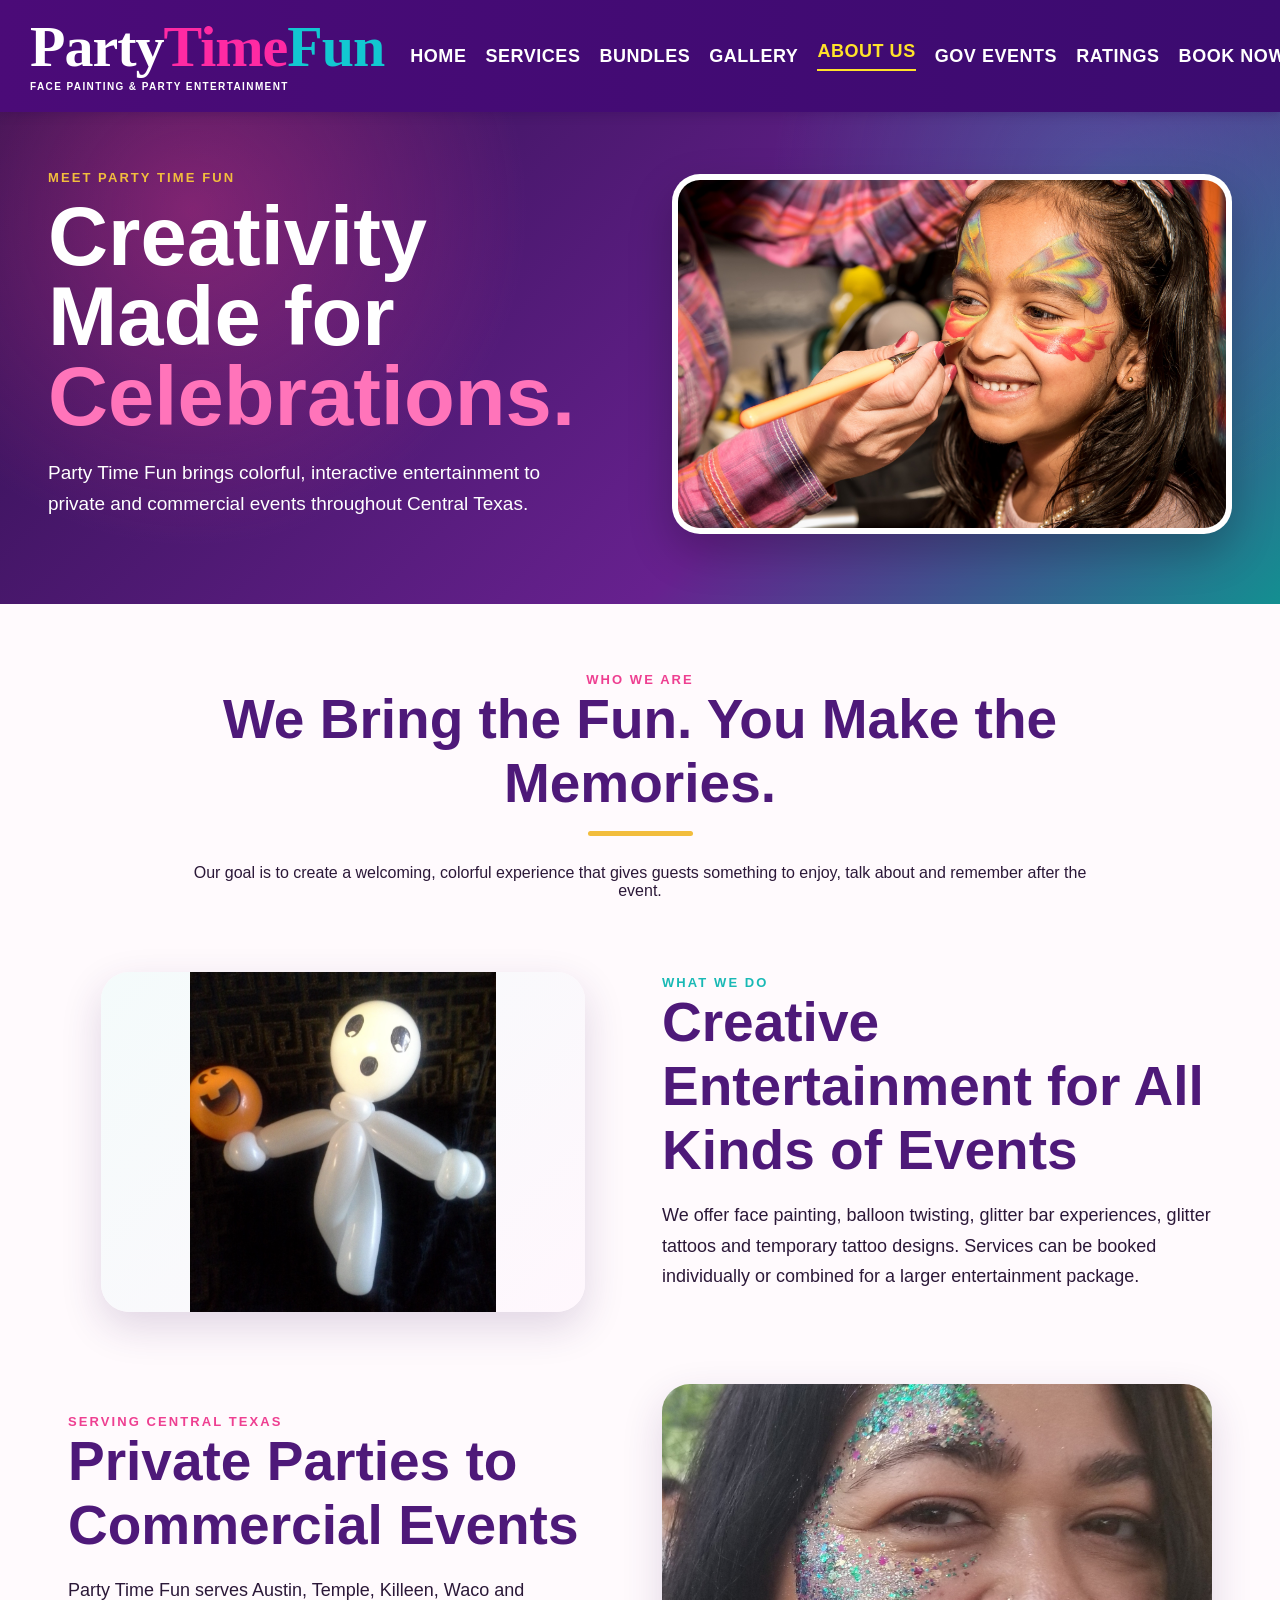
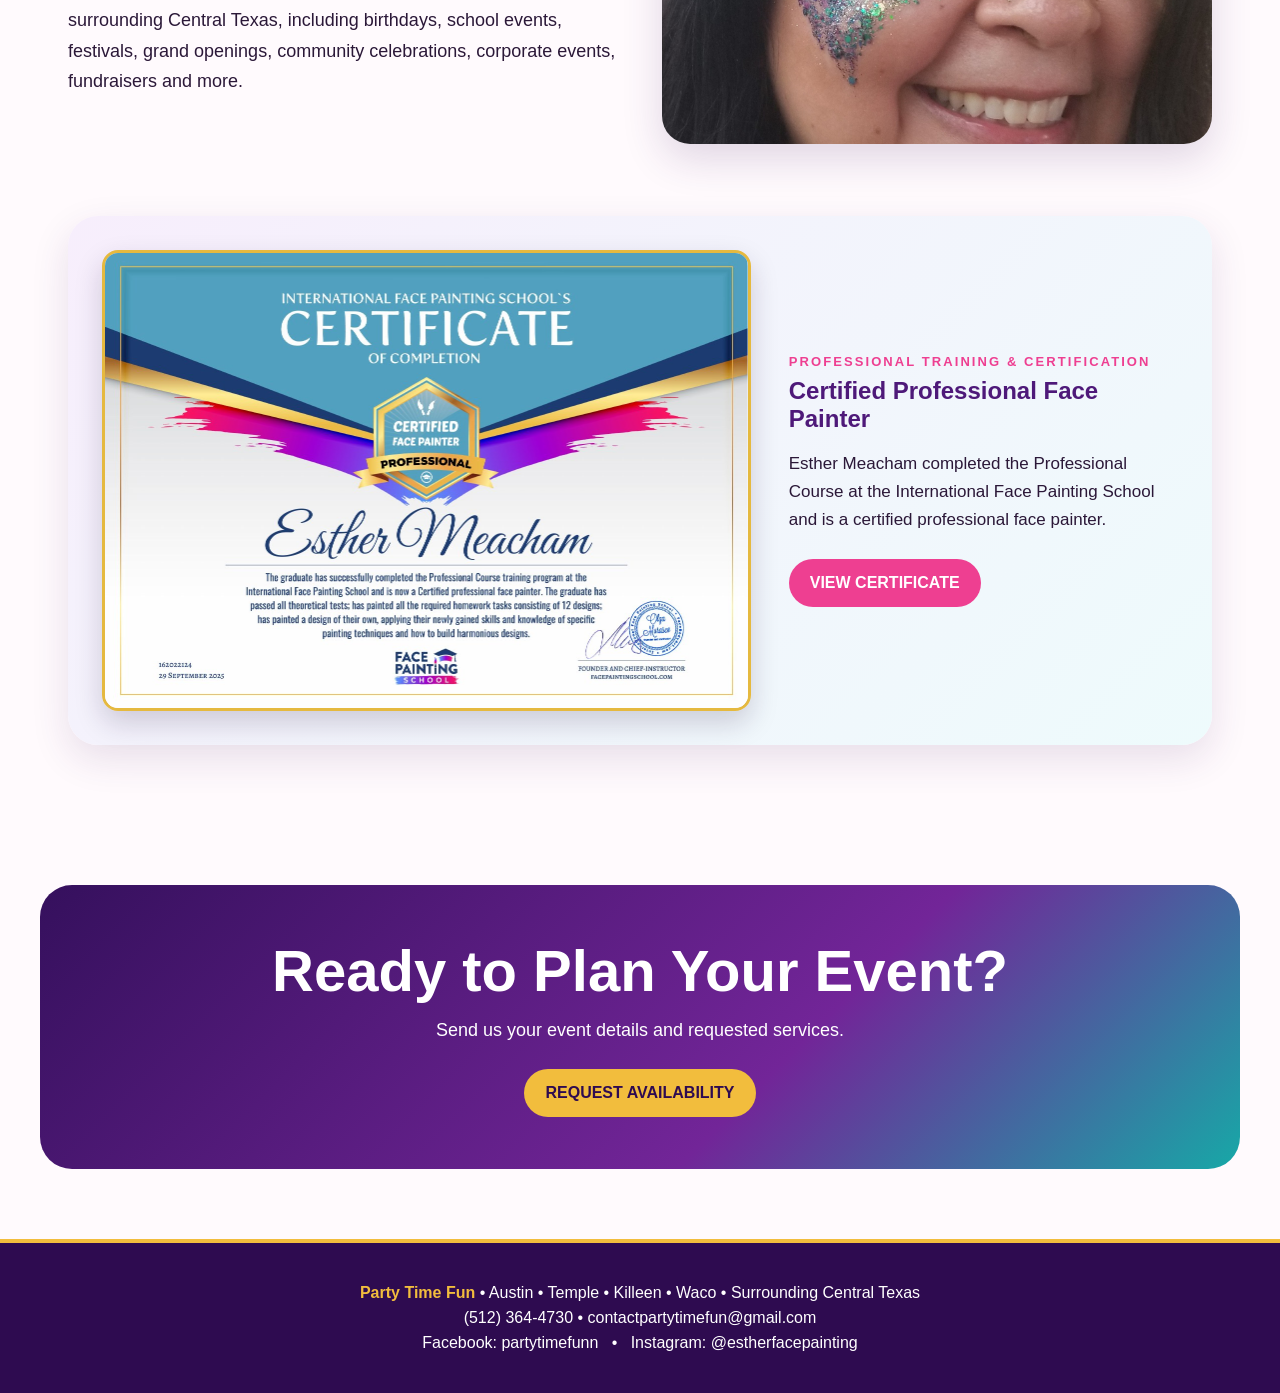
==== commit ab666d92: "Refresh synchronized menu font styles" ====
--- a/about.html
+++ b/about.html
@@ -1,4 +1,4 @@
-<!doctype html><html lang="en"><head><meta charset="utf-8"><meta name="viewport" content="width=device-width,initial-scale=1"><title>Party Time Fun | About Us</title><meta name="description" content="Party Time Fun event entertainment in Central Texas."><link rel="stylesheet" href="styles.css?v=20260820-2"><style>.certification{margin:72px 0;display:grid;grid-template-columns:1.25fr .75fr;gap:38px;align-items:center;padding:34px;background:linear-gradient(135deg,#f7eefc,#eefbfc);border-radius:30px;box-shadow:0 14px 38px rgba(65,22,91,.12)}.certificate-preview{display:block}.certificate-preview img{display:block;width:100%;height:auto;border-radius:16px;border:3px solid #e5b93f;box-shadow:0 12px 28px rgba(36,18,58,.18)}.certificate-copy h2{margin:8px 0 14px;color:var(--purple)}.certificate-copy p{font-size:17px;line-height:1.65}.certificate-copy .btn{margin-top:8px}.about-balloon-photo{display:block!important;width:88%!important;max-width:88%!important;height:340px!important;aspect-ratio:auto!important;object-fit:contain!important;object-position:center!important;padding:0!important;margin:0 auto;box-sizing:border-box;background:linear-gradient(135deg,#f4fbfb,#fff7fd)!important;border-radius:28px;box-shadow:0 15px 40px rgba(65,22,91,.16);image-rendering:auto;transform:none!important}@media(max-width:800px){.certification{grid-template-columns:1fr;padding:24px}.certificate-copy{text-align:center}.about-balloon-photo{width:94%!important;height:300px!important;max-width:94%!important;aspect-ratio:auto!important;padding:0!important;transform:none!important}}</style></head><body>
+<!doctype html><html lang="en"><head><meta charset="utf-8"><meta name="viewport" content="width=device-width,initial-scale=1"><title>Party Time Fun | About Us</title><meta name="description" content="Party Time Fun event entertainment in Central Texas."><link rel="stylesheet" href="styles.css?v=20260820-3"><style>.certification{margin:72px 0;display:grid;grid-template-columns:1.25fr .75fr;gap:38px;align-items:center;padding:34px;background:linear-gradient(135deg,#f7eefc,#eefbfc);border-radius:30px;box-shadow:0 14px 38px rgba(65,22,91,.12)}.certificate-preview{display:block}.certificate-preview img{display:block;width:100%;height:auto;border-radius:16px;border:3px solid #e5b93f;box-shadow:0 12px 28px rgba(36,18,58,.18)}.certificate-copy h2{margin:8px 0 14px;color:var(--purple)}.certificate-copy p{font-size:17px;line-height:1.65}.certificate-copy .btn{margin-top:8px}.about-balloon-photo{display:block!important;width:88%!important;max-width:88%!important;height:340px!important;aspect-ratio:auto!important;object-fit:contain!important;object-position:center!important;padding:0!important;margin:0 auto;box-sizing:border-box;background:linear-gradient(135deg,#f4fbfb,#fff7fd)!important;border-radius:28px;box-shadow:0 15px 40px rgba(65,22,91,.16);image-rendering:auto;transform:none!important}@media(max-width:800px){.certification{grid-template-columns:1fr;padding:24px}.certificate-copy{text-align:center}.about-balloon-photo{width:94%!important;height:300px!important;max-width:94%!important;aspect-ratio:auto!important;padding:0!important;transform:none!important}}</style></head><body>
 <header class="top"><nav class="nav"><a class="brandmark" href="index.html" aria-label="Party Time Fun home"><span class="brand-name"><span class="party">Party</span><span class="time">Time</span><span class="fun">Fun</span></span><span class="brand-tag">FACE PAINTING &amp; PARTY ENTERTAINMENT</span></a><div class="links"><a href="index.html">HOME</a><a href="services.html">SERVICES</a><a href="bundles.html">BUNDLES</a><a href="gallery.html">GALLERY</a><a class="active" href="about.html">ABOUT US</a><a href="government.html">GOV EVENTS</a><a href="ratings.html">RATINGS</a><a href="book.html">BOOK NOW</a><a href="contact.html">CONTACT</a><a class="book-pill" href="book.html">BOOK NOW</a></div></nav></header>
 
 <section class="hero"><div class="hero-inner"><div><div class="eyebrow">Meet Party Time Fun</div><h1>Creativity Made for <span>Celebrations.</span></h1><p>Party Time Fun brings colorful, interactive entertainment to private and commercial events throughout Central Texas.</p></div><div class="hero-photo"><img src="assets/face-feature.png" alt="Party Time Fun face painting"></div></div></section>
--- a/styles.css
+++ b/styles.css
@@ -7,4 +7,4 @@
 @media(max-width:600px){.logo{width:200px;max-height:96px}.nav{min-height:106px}}
 
 /* Synchronized site header */
-.top{background:linear-gradient(90deg,#4b0b78,#3b0b70);border-bottom:0;box-shadow:0 2px 10px rgba(43,5,71,.25)}.top .nav{max-width:1400px;min-height:112px;padding:0 30px;gap:26px}.brandmark{text-decoration:none;display:flex;flex-direction:column;line-height:.9;min-width:290px;flex:0 0 auto}.brand-name{font-family:"Brush Script MT","Segoe Script",cursive;font-size:58px;font-weight:900;letter-spacing:-1px}.brand-name .party{color:#fff}.brand-name .time{color:#ff2aa3}.brand-name .fun{color:#12c8d1}.brand-tag{margin-top:8px;color:#fff;font-size:10px;font-weight:900;letter-spacing:.14em}.top .links{margin-left:auto;display:flex;align-items:center;justify-content:flex-end;gap:19px;font-size:17px;font-weight:800;letter-spacing:.03em;white-space:nowrap}.top .links a{color:#fff}.top .links a.active{color:#ffe32a;border-bottom:2px solid #ffe32a;padding-bottom:7px}.top .links a:hover{color:#ffe32a}.top .book-pill{background:#f51b9a;color:#fff!important;border-radius:999px;padding:13px 20px;box-shadow:0 6px 18px rgba(245,27,154,.35);margin-left:0}@media(max-width:1050px){.top .nav{flex-wrap:wrap;justify-content:center;padding:10px 18px}.top .links{width:100%;margin-left:0;justify-content:center;gap:10px 18px;flex-wrap:wrap}}@media(max-width:700px){.brandmark{min-width:auto}.brand-name{font-size:38px}.brand-tag{font-size:7px}.top .links a{font-size:13px}.top .book-pill{padding:8px 12px}}
+.top{background:linear-gradient(90deg,#4b0b78,#3b0b70);border-bottom:0;box-shadow:0 2px 10px rgba(43,5,71,.25)}.top .nav{max-width:1400px;min-height:112px;padding:0 30px;gap:26px}.brandmark{text-decoration:none;display:flex;flex-direction:column;line-height:.9;min-width:290px;flex:0 0 auto}.brand-name{font-family:"Brush Script MT","Segoe Script",cursive;font-size:58px;font-weight:900;letter-spacing:-1px}.brand-name .party{color:#fff}.brand-name .time{color:#ff2aa3}.brand-name .fun{color:#12c8d1}.brand-tag{margin-top:8px;color:#fff;font-size:10px;font-weight:900;letter-spacing:.14em}.top .links{margin-left:auto;display:flex;align-items:center;justify-content:flex-end;gap:19px;font-size:18px;font-weight:800;letter-spacing:.03em;white-space:nowrap}.top .links a{color:#fff}.top .links a.active{color:#ffe32a;border-bottom:2px solid #ffe32a;padding-bottom:7px}.top .links a:hover{color:#ffe32a}.top .book-pill{background:#f51b9a;color:#fff!important;border-radius:999px;padding:13px 20px;box-shadow:0 6px 18px rgba(245,27,154,.35);margin-left:0}@media(max-width:1050px){.top .nav{flex-wrap:wrap;justify-content:center;padding:10px 18px}.top .links{width:100%;margin-left:0;justify-content:center;gap:10px 18px;flex-wrap:wrap}}@media(max-width:700px){.brandmark{min-width:auto}.brand-name{font-size:38px}.brand-tag{font-size:7px}.top .links a{font-size:14px}.top .book-pill{padding:8px 12px}}
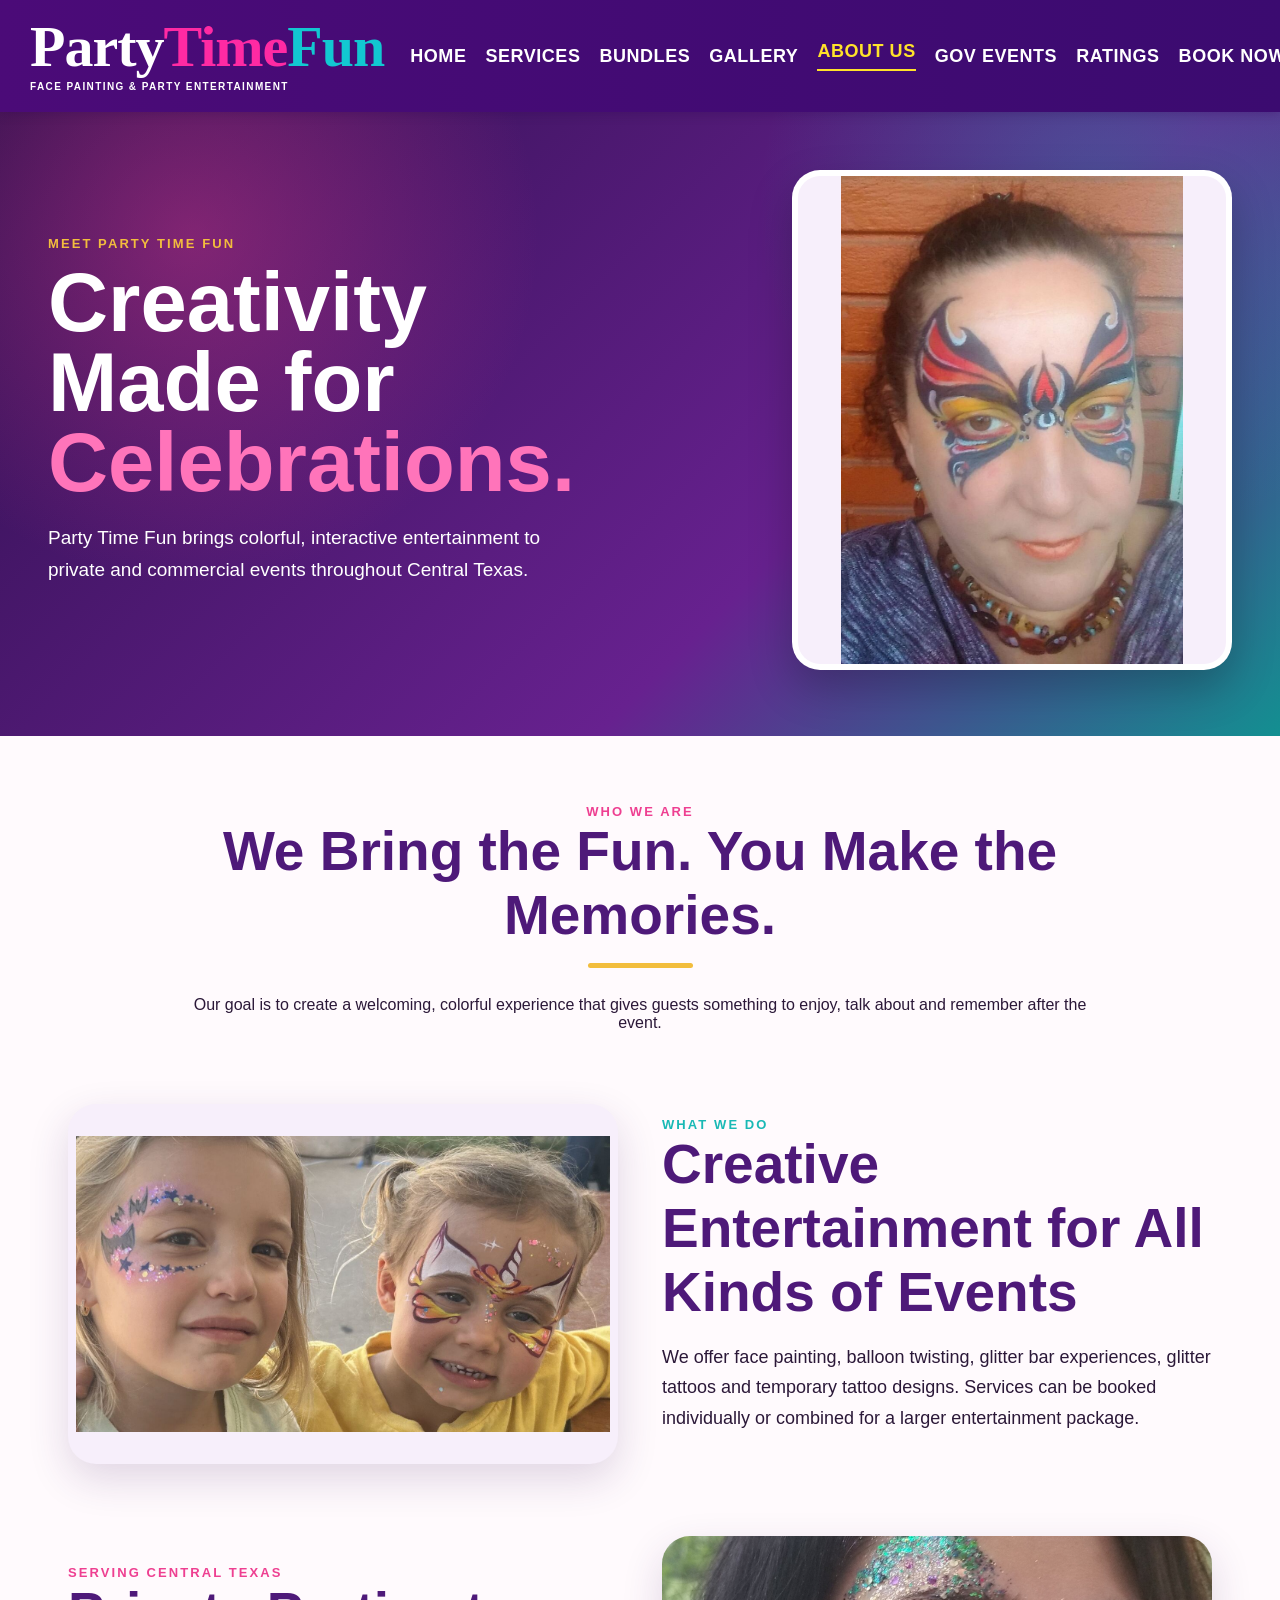
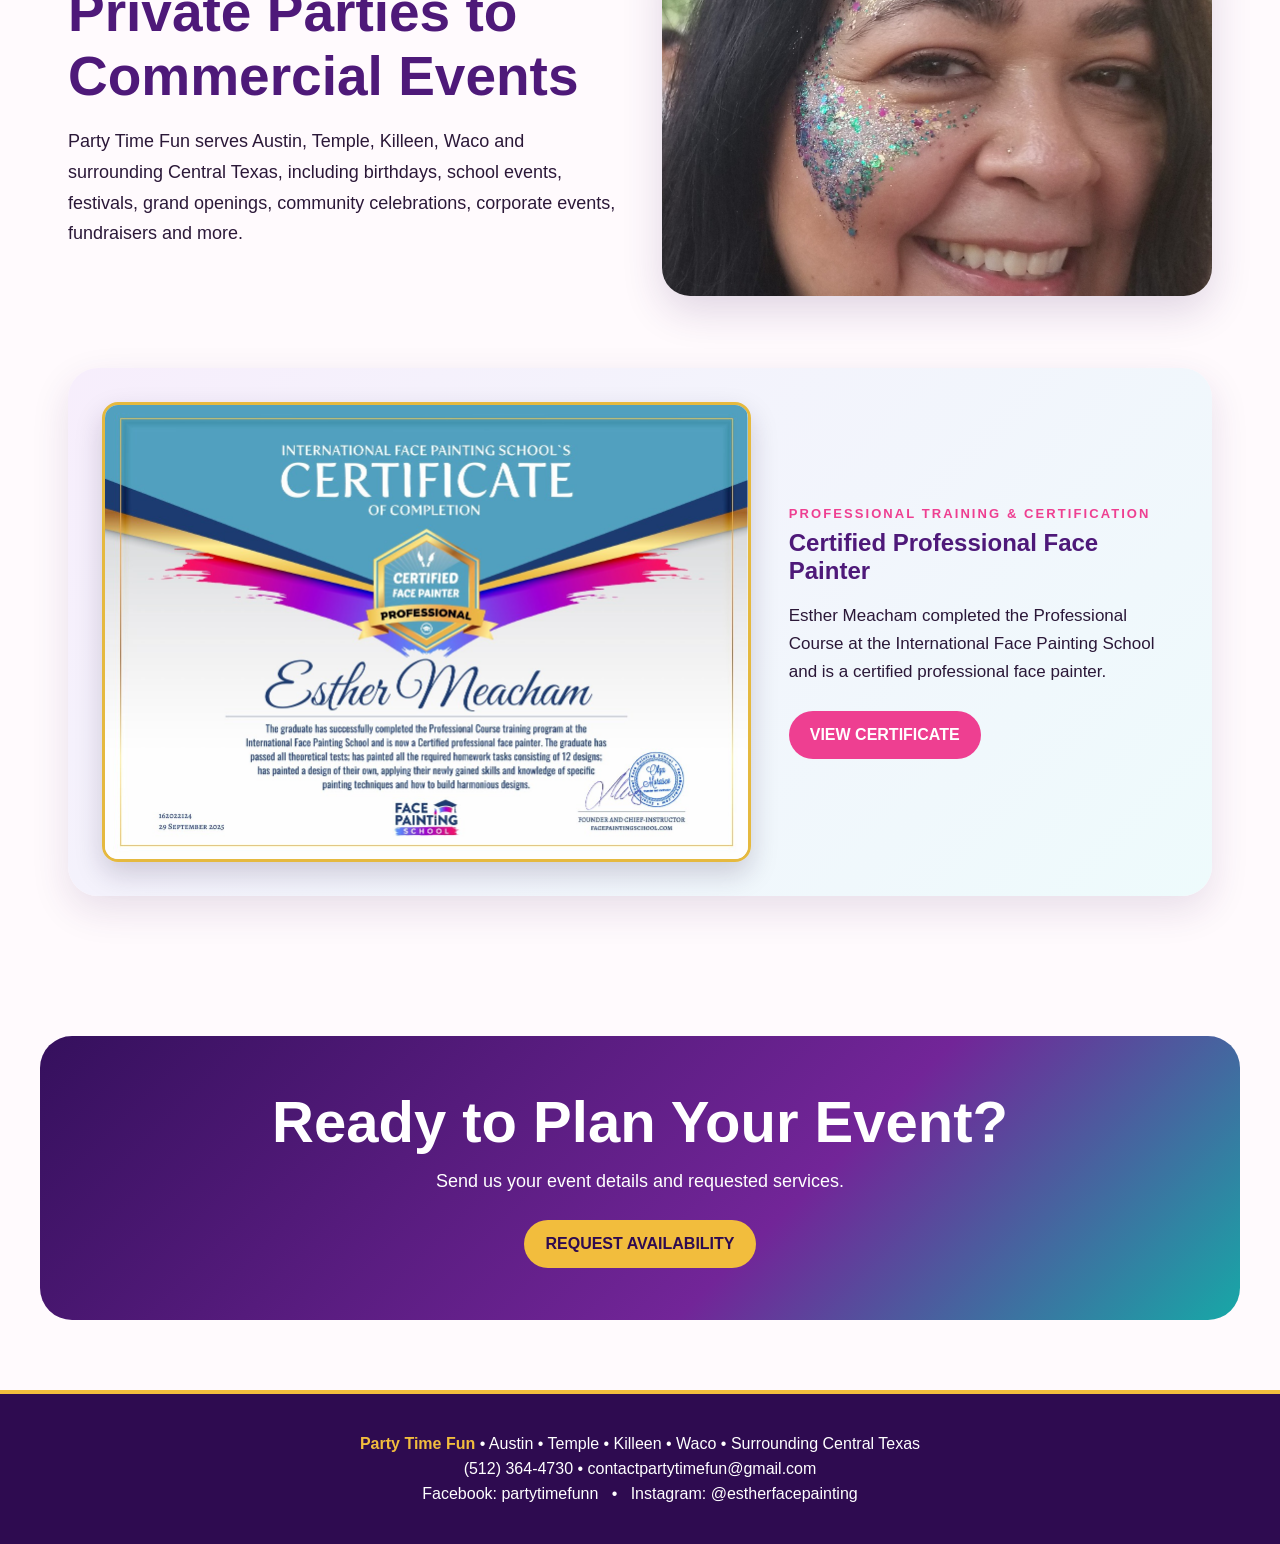
==== commit 8c7e025d: "Replace About Us photos" ====
--- a/about.html
+++ b/about.html
@@ -1,9 +1,9 @@
-<!doctype html><html lang="en"><head><meta charset="utf-8"><meta name="viewport" content="width=device-width,initial-scale=1"><title>Party Time Fun | About Us</title><meta name="description" content="Party Time Fun event entertainment in Central Texas."><link rel="stylesheet" href="styles.css?v=20260820-3"><style>.certification{margin:72px 0;display:grid;grid-template-columns:1.25fr .75fr;gap:38px;align-items:center;padding:34px;background:linear-gradient(135deg,#f7eefc,#eefbfc);border-radius:30px;box-shadow:0 14px 38px rgba(65,22,91,.12)}.certificate-preview{display:block}.certificate-preview img{display:block;width:100%;height:auto;border-radius:16px;border:3px solid #e5b93f;box-shadow:0 12px 28px rgba(36,18,58,.18)}.certificate-copy h2{margin:8px 0 14px;color:var(--purple)}.certificate-copy p{font-size:17px;line-height:1.65}.certificate-copy .btn{margin-top:8px}.about-balloon-photo{display:block!important;width:88%!important;max-width:88%!important;height:340px!important;aspect-ratio:auto!important;object-fit:contain!important;object-position:center!important;padding:0!important;margin:0 auto;box-sizing:border-box;background:linear-gradient(135deg,#f4fbfb,#fff7fd)!important;border-radius:28px;box-shadow:0 15px 40px rgba(65,22,91,.16);image-rendering:auto;transform:none!important}@media(max-width:800px){.certification{grid-template-columns:1fr;padding:24px}.certificate-copy{text-align:center}.about-balloon-photo{width:94%!important;height:300px!important;max-width:94%!important;aspect-ratio:auto!important;padding:0!important;transform:none!important}}</style></head><body>
+<!doctype html><html lang="en"><head><meta charset="utf-8"><meta name="viewport" content="width=device-width,initial-scale=1"><title>Party Time Fun | About Us</title><meta name="description" content="Party Time Fun event entertainment in Central Texas."><link rel="stylesheet" href="styles.css?v=20260820-3"><style>.about-hero-photo{max-width:440px;height:500px}.about-hero-photo img{object-fit:contain;object-position:center;background:#f7effb}.about-feature-photo{display:block!important;width:100%!important;max-width:100%!important;height:360px!important;object-fit:contain!important;object-position:center!important;background:#f7effb!important;padding:8px!important;border-radius:28px;box-shadow:0 15px 40px rgba(65,22,91,.16)}.certification{margin:72px 0;display:grid;grid-template-columns:1.25fr .75fr;gap:38px;align-items:center;padding:34px;background:linear-gradient(135deg,#f7eefc,#eefbfc);border-radius:30px;box-shadow:0 14px 38px rgba(65,22,91,.12)}.certificate-preview{display:block}.certificate-preview img{display:block;width:100%;height:auto;border-radius:16px;border:3px solid #e5b93f;box-shadow:0 12px 28px rgba(36,18,58,.18)}.certificate-copy h2{margin:8px 0 14px;color:var(--purple)}.certificate-copy p{font-size:17px;line-height:1.65}.certificate-copy .btn{margin-top:8px}.about-balloon-photo{display:block!important;width:88%!important;max-width:88%!important;height:340px!important;aspect-ratio:auto!important;object-fit:contain!important;object-position:center!important;padding:0!important;margin:0 auto;box-sizing:border-box;background:linear-gradient(135deg,#f4fbfb,#fff7fd)!important;border-radius:28px;box-shadow:0 15px 40px rgba(65,22,91,.16);image-rendering:auto;transform:none!important}@media(max-width:800px){.about-hero-photo{height:440px;max-width:360px}.about-feature-photo{height:300px!important;padding:6px!important}.certification{grid-template-columns:1fr;padding:24px}.certificate-copy{text-align:center}.about-balloon-photo{width:94%!important;height:300px!important;max-width:94%!important;aspect-ratio:auto!important;padding:0!important;transform:none!important}}</style></head><body>
 <header class="top"><nav class="nav"><a class="brandmark" href="index.html" aria-label="Party Time Fun home"><span class="brand-name"><span class="party">Party</span><span class="time">Time</span><span class="fun">Fun</span></span><span class="brand-tag">FACE PAINTING &amp; PARTY ENTERTAINMENT</span></a><div class="links"><a href="index.html">HOME</a><a href="services.html">SERVICES</a><a href="bundles.html">BUNDLES</a><a href="gallery.html">GALLERY</a><a class="active" href="about.html">ABOUT US</a><a href="government.html">GOV EVENTS</a><a href="ratings.html">RATINGS</a><a href="book.html">BOOK NOW</a><a href="contact.html">CONTACT</a><a class="book-pill" href="book.html">BOOK NOW</a></div></nav></header>
 
-<section class="hero"><div class="hero-inner"><div><div class="eyebrow">Meet Party Time Fun</div><h1>Creativity Made for <span>Celebrations.</span></h1><p>Party Time Fun brings colorful, interactive entertainment to private and commercial events throughout Central Texas.</p></div><div class="hero-photo"><img src="assets/face-feature.png" alt="Party Time Fun face painting"></div></div></section>
+<section class="hero"><div class="hero-inner"><div><div class="eyebrow">Meet Party Time Fun</div><h1>Creativity Made for <span>Celebrations.</span></h1><p>Party Time Fun brings colorful, interactive entertainment to private and commercial events throughout Central Texas.</p></div><div class="hero-photo about-hero-photo"><img src="assets/about-face-artist.jpg?v=20260820-1" alt="Party Time Fun face painter wearing a colorful butterfly design"></div></div></section>
 <main class="wrap"><section class="center"><div class="eyebrow" style="color:var(--pink)">Who We Are</div><h2>We Bring the Fun. You Make the Memories.</h2><div class="goldline"></div><p>Our goal is to create a welcoming, colorful experience that gives guests something to enjoy, talk about and remember after the event.</p></section>
-<section class="section"><img class="about-balloon-photo" src="assets/balloon-feature.png?v=20260819-3" alt="Colorful balloon twisting creations" loading="lazy" decoding="async"><div><div class="eyebrow" style="color:var(--teal)">What We Do</div><h2>Creative Entertainment for All Kinds of Events</h2><p>We offer face painting, balloon twisting, glitter bar experiences, glitter tattoos and temporary tattoo designs. Services can be booked individually or combined for a larger entertainment package.</p></div></section>
+<section class="section"><img class="about-feature-photo" src="assets/about-face-painting.jpg?v=20260820-1" alt="Two smiling children with colorful face painting designs" loading="lazy" decoding="async"><div><div class="eyebrow" style="color:var(--teal)">What We Do</div><h2>Creative Entertainment for All Kinds of Events</h2><p>We offer face painting, balloon twisting, glitter bar experiences, glitter tattoos and temporary tattoo designs. Services can be booked individually or combined for a larger entertainment package.</p></div></section>
 <section class="section"><div><div class="eyebrow" style="color:var(--pink)">Serving Central Texas</div><h2>Private Parties to Commercial Events</h2><p>Party Time Fun serves Austin, Temple, Killeen, Waco and surrounding Central Texas, including birthdays, school events, festivals, grand openings, community celebrations, corporate events, fundraisers and more.</p></div><img src="assets/glitter-feature.png" alt="Party Time Fun glitter service"></section>
 <section class="certification"><a class="certificate-preview" href="assets/esther-meacham-face-painting-certificate.pdf" target="_blank" rel="noopener"><img src="assets/esther-meacham-certificate-preview.jpg?v=20260819-1" alt="International Face Painting School professional certificate awarded to Esther Meacham"></a><div class="certificate-copy"><div class="eyebrow" style="color:var(--pink)">Professional Training &amp; Certification</div><h2>Certified Professional Face Painter</h2><p>Esther Meacham completed the Professional Course at the International Face Painting School and is a certified professional face painter.</p><a class="btn btn-primary" href="assets/esther-meacham-face-painting-certificate.pdf" target="_blank" rel="noopener">VIEW CERTIFICATE</a></div></section></main><section class="cta"><h2>Ready to Plan Your Event?</h2><p>Send us your event details and requested services.</p><a class="btn btn-secondary" href="book.html">REQUEST AVAILABILITY</a></section>
 <footer><p><strong>Party Time Fun</strong> • Austin • Temple • Killeen • Waco • Surrounding Central Texas</p>
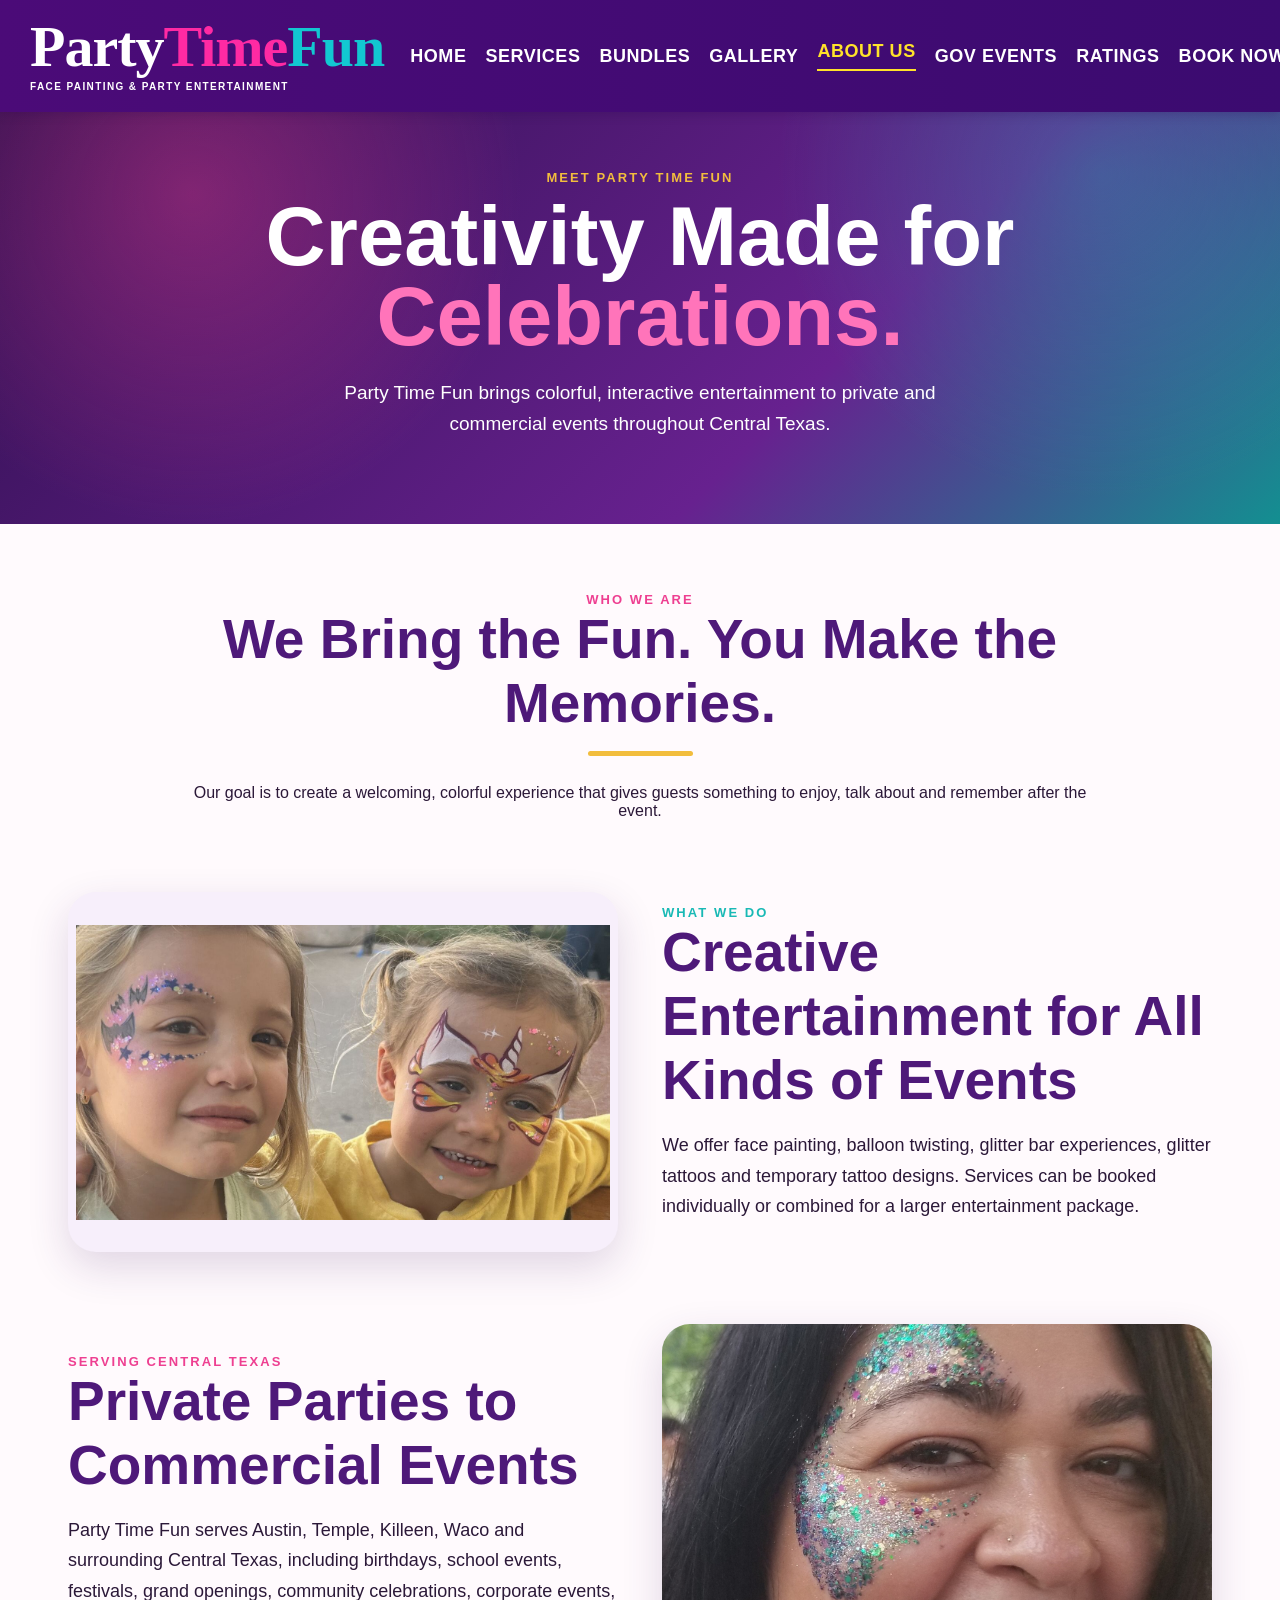
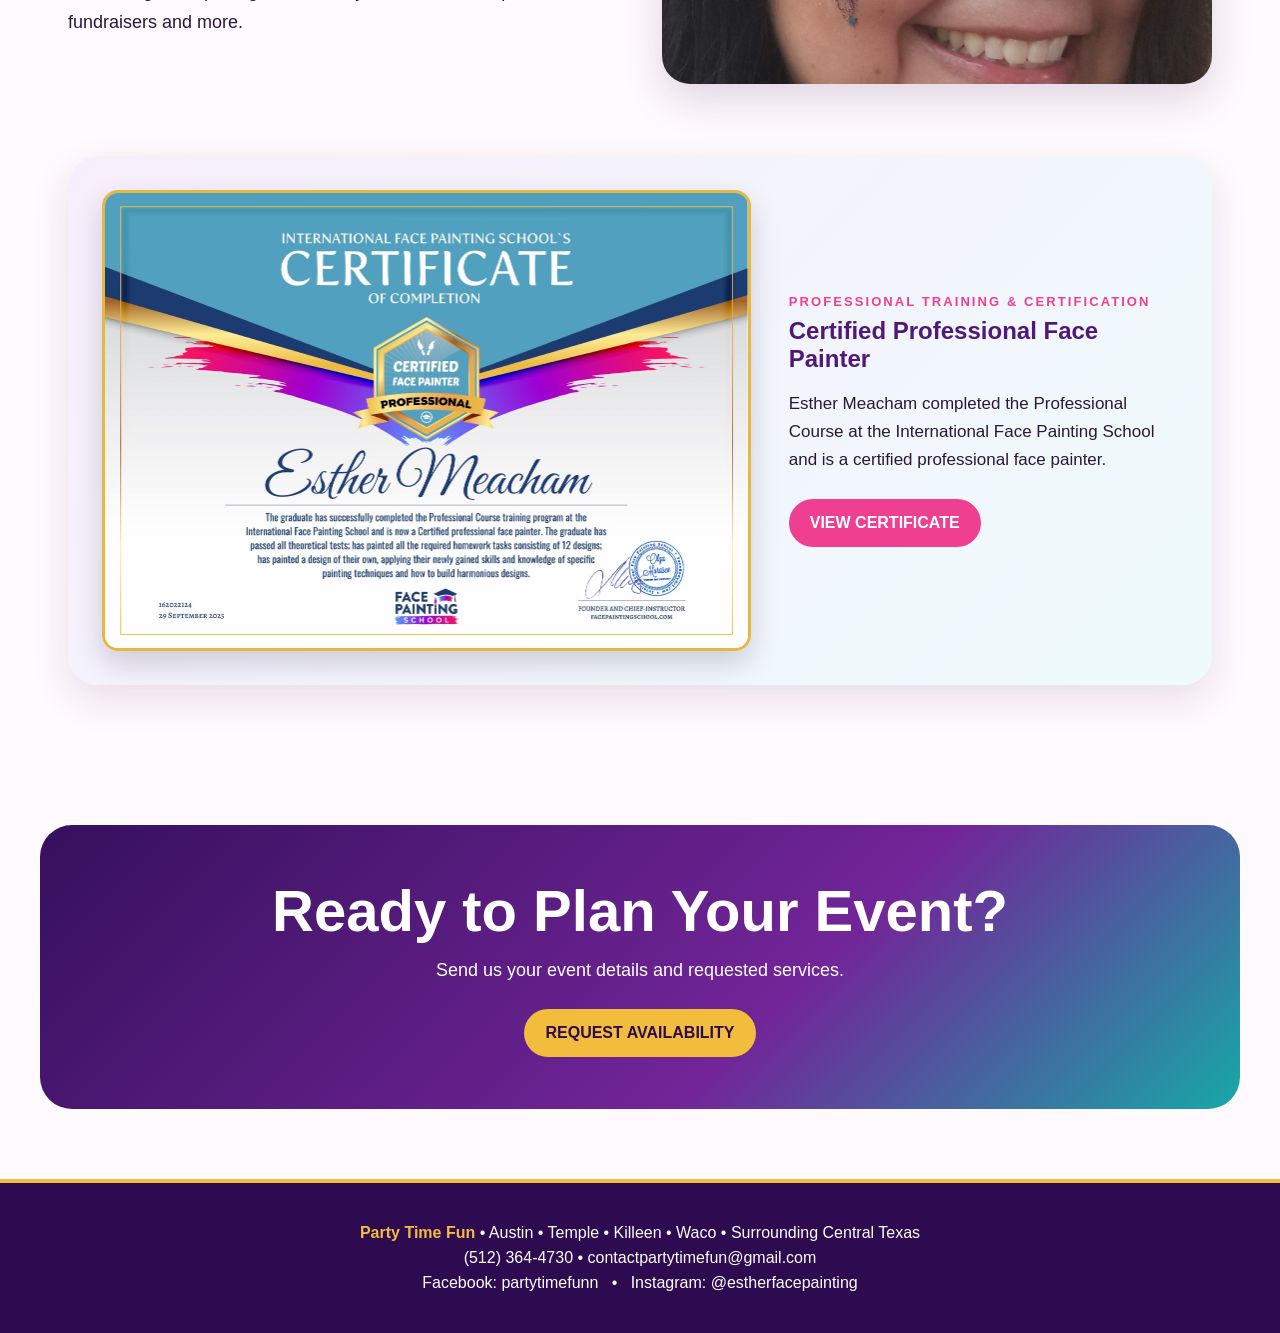
==== commit d635285c: "Remove butterfly photo from About Us hero" ====
--- a/about.html
+++ b/about.html
@@ -1,7 +1,7 @@
-<!doctype html><html lang="en"><head><meta charset="utf-8"><meta name="viewport" content="width=device-width,initial-scale=1"><title>Party Time Fun | About Us</title><meta name="description" content="Party Time Fun event entertainment in Central Texas."><link rel="stylesheet" href="styles.css?v=20260820-3"><style>.about-hero-photo{max-width:440px;height:500px}.about-hero-photo img{object-fit:contain;object-position:center;background:#f7effb}.about-feature-photo{display:block!important;width:100%!important;max-width:100%!important;height:360px!important;object-fit:contain!important;object-position:center!important;background:#f7effb!important;padding:8px!important;border-radius:28px;box-shadow:0 15px 40px rgba(65,22,91,.16)}.certification{margin:72px 0;display:grid;grid-template-columns:1.25fr .75fr;gap:38px;align-items:center;padding:34px;background:linear-gradient(135deg,#f7eefc,#eefbfc);border-radius:30px;box-shadow:0 14px 38px rgba(65,22,91,.12)}.certificate-preview{display:block}.certificate-preview img{display:block;width:100%;height:auto;border-radius:16px;border:3px solid #e5b93f;box-shadow:0 12px 28px rgba(36,18,58,.18)}.certificate-copy h2{margin:8px 0 14px;color:var(--purple)}.certificate-copy p{font-size:17px;line-height:1.65}.certificate-copy .btn{margin-top:8px}.about-balloon-photo{display:block!important;width:88%!important;max-width:88%!important;height:340px!important;aspect-ratio:auto!important;object-fit:contain!important;object-position:center!important;padding:0!important;margin:0 auto;box-sizing:border-box;background:linear-gradient(135deg,#f4fbfb,#fff7fd)!important;border-radius:28px;box-shadow:0 15px 40px rgba(65,22,91,.16);image-rendering:auto;transform:none!important}@media(max-width:800px){.about-hero-photo{height:440px;max-width:360px}.about-feature-photo{height:300px!important;padding:6px!important}.certification{grid-template-columns:1fr;padding:24px}.certificate-copy{text-align:center}.about-balloon-photo{width:94%!important;height:300px!important;max-width:94%!important;aspect-ratio:auto!important;padding:0!important;transform:none!important}}</style></head><body>
+<!doctype html><html lang="en"><head><meta charset="utf-8"><meta name="viewport" content="width=device-width,initial-scale=1"><title>Party Time Fun | About Us</title><meta name="description" content="Party Time Fun event entertainment in Central Texas."><link rel="stylesheet" href="styles.css?v=20260820-3"><style>.about-hero-text-only .hero-inner{grid-template-columns:1fr;max-width:1000px;text-align:center}.about-hero-text-only .hero-inner p{margin-left:auto;margin-right:auto}.about-feature-photo{display:block!important;width:100%!important;max-width:100%!important;height:360px!important;object-fit:contain!important;object-position:center!important;background:#f7effb!important;padding:8px!important;border-radius:28px;box-shadow:0 15px 40px rgba(65,22,91,.16)}.certification{margin:72px 0;display:grid;grid-template-columns:1.25fr .75fr;gap:38px;align-items:center;padding:34px;background:linear-gradient(135deg,#f7eefc,#eefbfc);border-radius:30px;box-shadow:0 14px 38px rgba(65,22,91,.12)}.certificate-preview{display:block}.certificate-preview img{display:block;width:100%;height:auto;border-radius:16px;border:3px solid #e5b93f;box-shadow:0 12px 28px rgba(36,18,58,.18)}.certificate-copy h2{margin:8px 0 14px;color:var(--purple)}.certificate-copy p{font-size:17px;line-height:1.65}.certificate-copy .btn{margin-top:8px}.about-balloon-photo{display:block!important;width:88%!important;max-width:88%!important;height:340px!important;aspect-ratio:auto!important;object-fit:contain!important;object-position:center!important;padding:0!important;margin:0 auto;box-sizing:border-box;background:linear-gradient(135deg,#f4fbfb,#fff7fd)!important;border-radius:28px;box-shadow:0 15px 40px rgba(65,22,91,.16);image-rendering:auto;transform:none!important}@media(max-width:800px){.about-feature-photo{height:300px!important;padding:6px!important}.certification{grid-template-columns:1fr;padding:24px}.certificate-copy{text-align:center}.about-balloon-photo{width:94%!important;height:300px!important;max-width:94%!important;aspect-ratio:auto!important;padding:0!important;transform:none!important}}</style></head><body>
 <header class="top"><nav class="nav"><a class="brandmark" href="index.html" aria-label="Party Time Fun home"><span class="brand-name"><span class="party">Party</span><span class="time">Time</span><span class="fun">Fun</span></span><span class="brand-tag">FACE PAINTING &amp; PARTY ENTERTAINMENT</span></a><div class="links"><a href="index.html">HOME</a><a href="services.html">SERVICES</a><a href="bundles.html">BUNDLES</a><a href="gallery.html">GALLERY</a><a class="active" href="about.html">ABOUT US</a><a href="government.html">GOV EVENTS</a><a href="ratings.html">RATINGS</a><a href="book.html">BOOK NOW</a><a href="contact.html">CONTACT</a><a class="book-pill" href="book.html">BOOK NOW</a></div></nav></header>
 
-<section class="hero"><div class="hero-inner"><div><div class="eyebrow">Meet Party Time Fun</div><h1>Creativity Made for <span>Celebrations.</span></h1><p>Party Time Fun brings colorful, interactive entertainment to private and commercial events throughout Central Texas.</p></div><div class="hero-photo about-hero-photo"><img src="assets/about-face-artist.jpg?v=20260820-1" alt="Party Time Fun face painter wearing a colorful butterfly design"></div></div></section>
+<section class="hero about-hero-text-only"><div class="hero-inner"><div><div class="eyebrow">Meet Party Time Fun</div><h1>Creativity Made for <span>Celebrations.</span></h1><p>Party Time Fun brings colorful, interactive entertainment to private and commercial events throughout Central Texas.</p></div></div></section>
 <main class="wrap"><section class="center"><div class="eyebrow" style="color:var(--pink)">Who We Are</div><h2>We Bring the Fun. You Make the Memories.</h2><div class="goldline"></div><p>Our goal is to create a welcoming, colorful experience that gives guests something to enjoy, talk about and remember after the event.</p></section>
 <section class="section"><img class="about-feature-photo" src="assets/about-face-painting.jpg?v=20260820-1" alt="Two smiling children with colorful face painting designs" loading="lazy" decoding="async"><div><div class="eyebrow" style="color:var(--teal)">What We Do</div><h2>Creative Entertainment for All Kinds of Events</h2><p>We offer face painting, balloon twisting, glitter bar experiences, glitter tattoos and temporary tattoo designs. Services can be booked individually or combined for a larger entertainment package.</p></div></section>
 <section class="section"><div><div class="eyebrow" style="color:var(--pink)">Serving Central Texas</div><h2>Private Parties to Commercial Events</h2><p>Party Time Fun serves Austin, Temple, Killeen, Waco and surrounding Central Texas, including birthdays, school events, festivals, grand openings, community celebrations, corporate events, fundraisers and more.</p></div><img src="assets/glitter-feature.png" alt="Party Time Fun glitter service"></section>
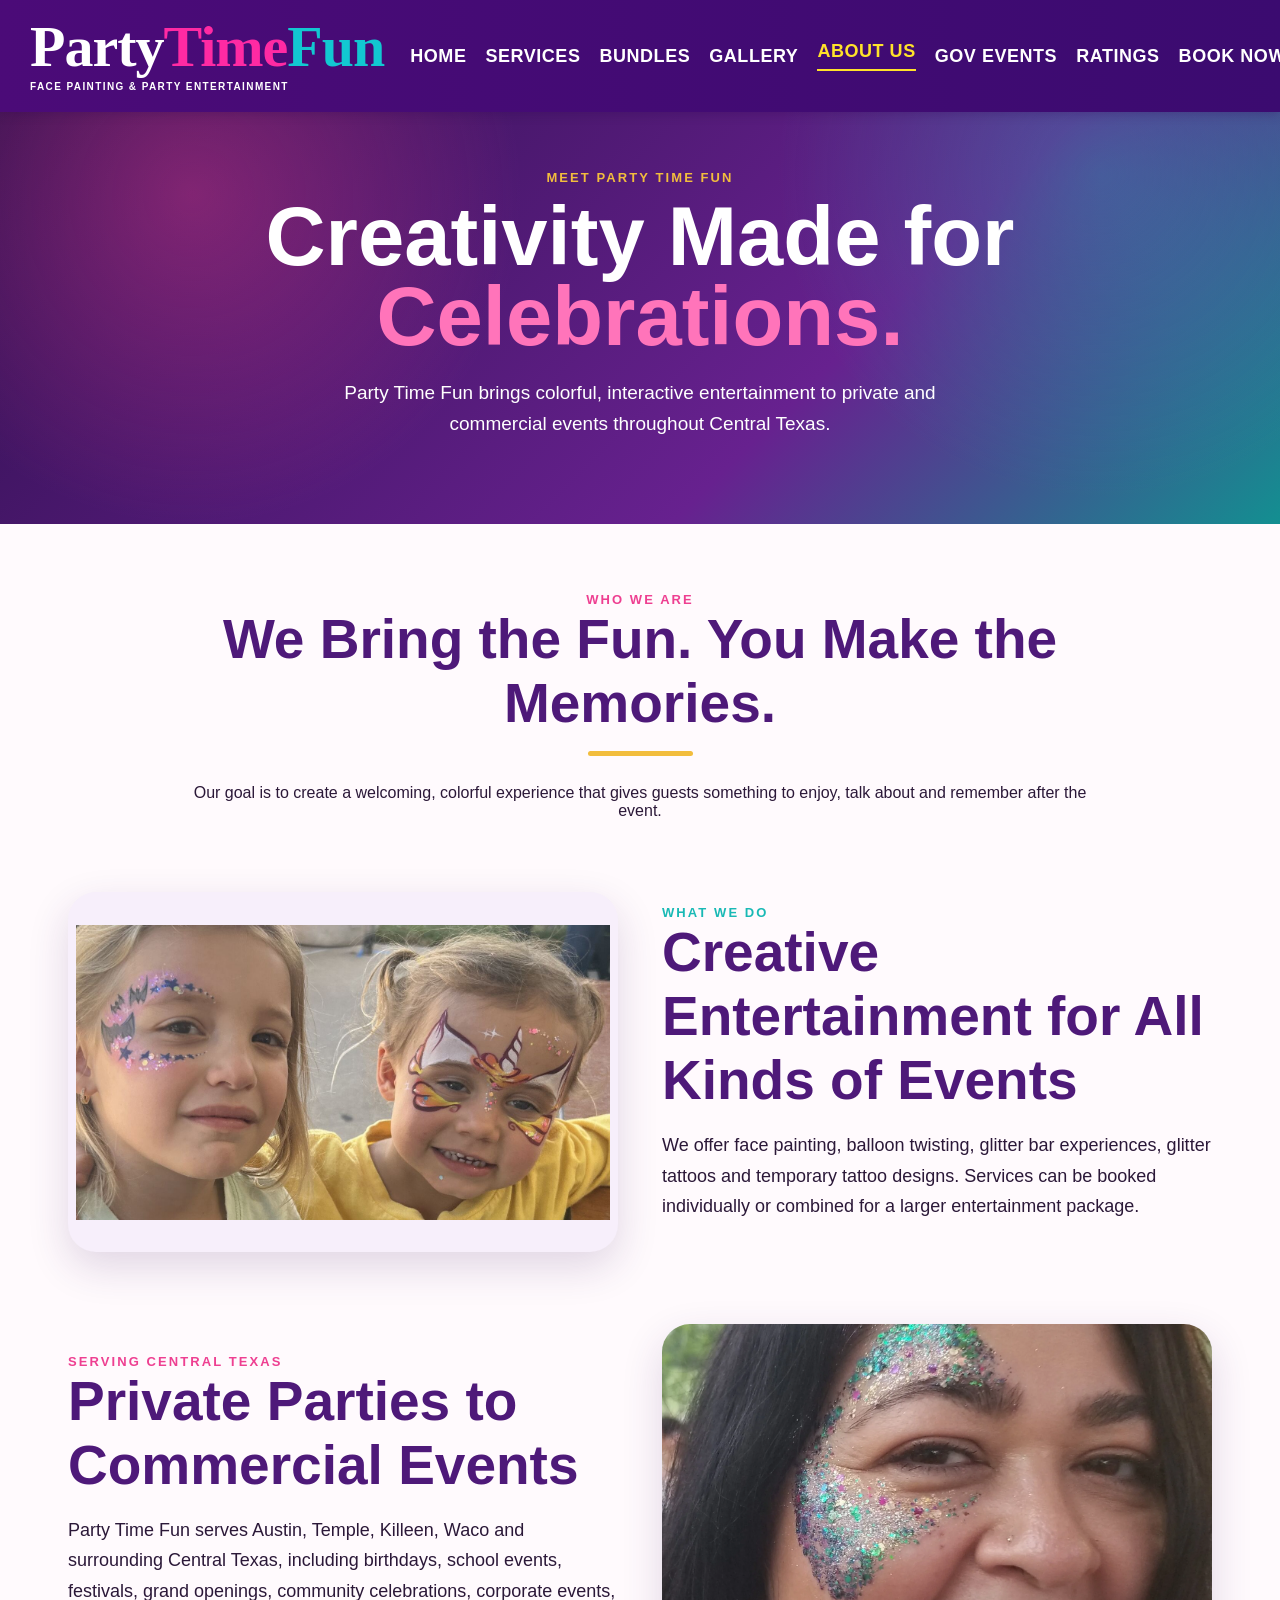
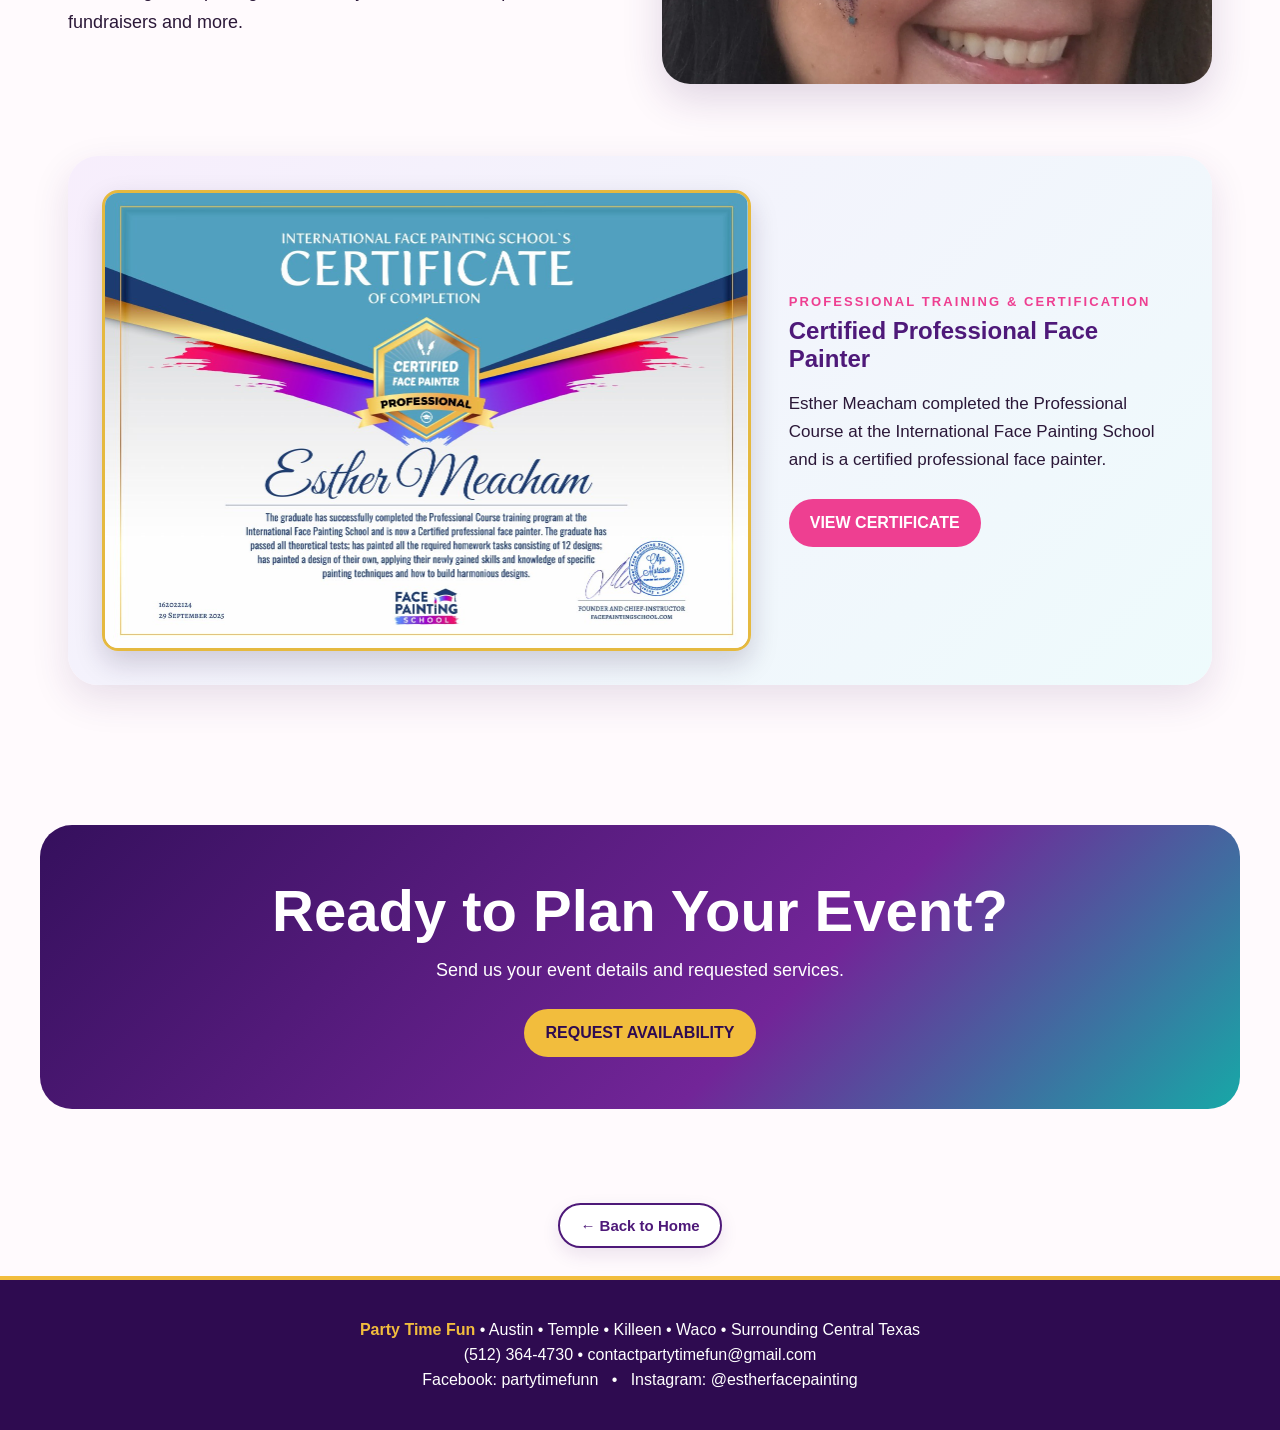
==== commit 16472bde: "Optimize active gallery images to WebP" ====
--- a/about.html
+++ b/about.html
@@ -1,10 +1,11 @@
-<!doctype html><html lang="en"><head><meta charset="utf-8"><meta name="viewport" content="width=device-width,initial-scale=1"><title>Party Time Fun | About Us</title><meta name="description" content="Party Time Fun event entertainment in Central Texas."><link rel="stylesheet" href="styles.css?v=20260820-3"><style>.about-hero-text-only .hero-inner{grid-template-columns:1fr;max-width:1000px;text-align:center}.about-hero-text-only .hero-inner p{margin-left:auto;margin-right:auto}.about-feature-photo{display:block!important;width:100%!important;max-width:100%!important;height:360px!important;object-fit:contain!important;object-position:center!important;background:#f7effb!important;padding:8px!important;border-radius:28px;box-shadow:0 15px 40px rgba(65,22,91,.16)}.certification{margin:72px 0;display:grid;grid-template-columns:1.25fr .75fr;gap:38px;align-items:center;padding:34px;background:linear-gradient(135deg,#f7eefc,#eefbfc);border-radius:30px;box-shadow:0 14px 38px rgba(65,22,91,.12)}.certificate-preview{display:block}.certificate-preview img{display:block;width:100%;height:auto;border-radius:16px;border:3px solid #e5b93f;box-shadow:0 12px 28px rgba(36,18,58,.18)}.certificate-copy h2{margin:8px 0 14px;color:var(--purple)}.certificate-copy p{font-size:17px;line-height:1.65}.certificate-copy .btn{margin-top:8px}.about-balloon-photo{display:block!important;width:88%!important;max-width:88%!important;height:340px!important;aspect-ratio:auto!important;object-fit:contain!important;object-position:center!important;padding:0!important;margin:0 auto;box-sizing:border-box;background:linear-gradient(135deg,#f4fbfb,#fff7fd)!important;border-radius:28px;box-shadow:0 15px 40px rgba(65,22,91,.16);image-rendering:auto;transform:none!important}@media(max-width:800px){.about-feature-photo{height:300px!important;padding:6px!important}.certification{grid-template-columns:1fr;padding:24px}.certificate-copy{text-align:center}.about-balloon-photo{width:94%!important;height:300px!important;max-width:94%!important;aspect-ratio:auto!important;padding:0!important;transform:none!important}}</style></head><body>
+<!doctype html><html lang="en"><head><meta charset="utf-8"><meta name="viewport" content="width=device-width,initial-scale=1"><title>Party Time Fun | About Us</title><meta name="description" content="Party Time Fun event entertainment in Central Texas."><link rel="stylesheet" href="styles.css?v=20260820-3"><style>.about-hero-text-only .hero-inner{grid-template-columns:1fr;max-width:1000px;text-align:center}.about-hero-text-only .hero-inner p{margin-left:auto;margin-right:auto}.about-feature-photo{display:block!important;width:100%!important;max-width:100%!important;height:360px!important;object-fit:contain!important;object-position:center!important;background:#f7effb!important;padding:8px!important;border-radius:28px;box-shadow:0 15px 40px rgba(65,22,91,.16)}.certification{margin:72px 0;display:grid;grid-template-columns:1.25fr .75fr;gap:38px;align-items:center;padding:34px;background:linear-gradient(135deg,#f7eefc,#eefbfc);border-radius:30px;box-shadow:0 14px 38px rgba(65,22,91,.12)}.certificate-preview{display:block}.certificate-preview img{display:block;width:100%;height:auto;border-radius:16px;border:3px solid #e5b93f;box-shadow:0 12px 28px rgba(36,18,58,.18)}.certificate-copy h2{margin:8px 0 14px;color:var(--purple)}.certificate-copy p{font-size:17px;line-height:1.65}.certificate-copy .btn{margin-top:8px}.about-balloon-photo{display:block!important;width:88%!important;max-width:88%!important;height:340px!important;aspect-ratio:auto!important;object-fit:contain!important;object-position:center!important;padding:0!important;margin:0 auto;box-sizing:border-box;background:linear-gradient(135deg,#f4fbfb,#fff7fd)!important;border-radius:28px;box-shadow:0 15px 40px rgba(65,22,91,.16);image-rendering:auto;transform:none!important}@media(max-width:800px){.about-feature-photo{height:300px!important;padding:6px!important}.certification{grid-template-columns:1fr;padding:24px}.certificate-copy{text-align:center}.about-balloon-photo{width:94%!important;height:300px!important;max-width:94%!important;aspect-ratio:auto!important;padding:0!important;transform:none!important}}</style><script src="./mobile-nav.js?v=20260821-2" defer></script>
+</head><body>
 <header class="top"><nav class="nav"><a class="brandmark" href="index.html" aria-label="Party Time Fun home"><span class="brand-name"><span class="party">Party</span><span class="time">Time</span><span class="fun">Fun</span></span><span class="brand-tag">FACE PAINTING &amp; PARTY ENTERTAINMENT</span></a><div class="links"><a href="index.html">HOME</a><a href="services.html">SERVICES</a><a href="bundles.html">BUNDLES</a><a href="gallery.html">GALLERY</a><a class="active" href="about.html">ABOUT US</a><a href="government.html">GOV EVENTS</a><a href="ratings.html">RATINGS</a><a href="book.html">BOOK NOW</a><a href="contact.html">CONTACT</a><a class="book-pill" href="book.html">BOOK NOW</a></div></nav></header>
 
 <section class="hero about-hero-text-only"><div class="hero-inner"><div><div class="eyebrow">Meet Party Time Fun</div><h1>Creativity Made for <span>Celebrations.</span></h1><p>Party Time Fun brings colorful, interactive entertainment to private and commercial events throughout Central Texas.</p></div></div></section>
 <main class="wrap"><section class="center"><div class="eyebrow" style="color:var(--pink)">Who We Are</div><h2>We Bring the Fun. You Make the Memories.</h2><div class="goldline"></div><p>Our goal is to create a welcoming, colorful experience that gives guests something to enjoy, talk about and remember after the event.</p></section>
 <section class="section"><img class="about-feature-photo" src="assets/about-face-painting.jpg?v=20260820-1" alt="Two smiling children with colorful face painting designs" loading="lazy" decoding="async"><div><div class="eyebrow" style="color:var(--teal)">What We Do</div><h2>Creative Entertainment for All Kinds of Events</h2><p>We offer face painting, balloon twisting, glitter bar experiences, glitter tattoos and temporary tattoo designs. Services can be booked individually or combined for a larger entertainment package.</p></div></section>
-<section class="section"><div><div class="eyebrow" style="color:var(--pink)">Serving Central Texas</div><h2>Private Parties to Commercial Events</h2><p>Party Time Fun serves Austin, Temple, Killeen, Waco and surrounding Central Texas, including birthdays, school events, festivals, grand openings, community celebrations, corporate events, fundraisers and more.</p></div><img src="assets/glitter-feature.png" alt="Party Time Fun glitter service"></section>
+<section class="section"><div><div class="eyebrow" style="color:var(--pink)">Serving Central Texas</div><h2>Private Parties to Commercial Events</h2><p>Party Time Fun serves Austin, Temple, Killeen, Waco and surrounding Central Texas, including birthdays, school events, festivals, grand openings, community celebrations, corporate events, fundraisers and more.</p></div><img src="assets/glitter-feature.webp" alt="Party Time Fun glitter service"></section>
 <section class="certification"><a class="certificate-preview" href="assets/esther-meacham-face-painting-certificate.pdf" target="_blank" rel="noopener"><img src="assets/esther-meacham-certificate-preview.jpg?v=20260819-1" alt="International Face Painting School professional certificate awarded to Esther Meacham"></a><div class="certificate-copy"><div class="eyebrow" style="color:var(--pink)">Professional Training &amp; Certification</div><h2>Certified Professional Face Painter</h2><p>Esther Meacham completed the Professional Course at the International Face Painting School and is a certified professional face painter.</p><a class="btn btn-primary" href="assets/esther-meacham-face-painting-certificate.pdf" target="_blank" rel="noopener">VIEW CERTIFICATE</a></div></section></main><section class="cta"><h2>Ready to Plan Your Event?</h2><p>Send us your event details and requested services.</p><a class="btn btn-secondary" href="book.html">REQUEST AVAILABILITY</a></section>
 <footer><p><strong>Party Time Fun</strong> • Austin • Temple • Killeen • Waco • Surrounding Central Texas</p>
 <p><a href="tel:+15123644730">(512) 364-4730</a> • <a href="mailto:contactpartytimefun@gmail.com">contactpartytimefun@gmail.com</a></p>
--- a/styles.css
+++ b/styles.css
@@ -8,3 +8,16 @@
 
 /* Synchronized site header */
 .top{background:linear-gradient(90deg,#4b0b78,#3b0b70);border-bottom:0;box-shadow:0 2px 10px rgba(43,5,71,.25)}.top .nav{max-width:1400px;min-height:112px;padding:0 30px;gap:26px}.brandmark{text-decoration:none;display:flex;flex-direction:column;line-height:.9;min-width:290px;flex:0 0 auto}.brand-name{font-family:"Brush Script MT","Segoe Script",cursive;font-size:58px;font-weight:900;letter-spacing:-1px}.brand-name .party{color:#fff}.brand-name .time{color:#ff2aa3}.brand-name .fun{color:#12c8d1}.brand-tag{margin-top:8px;color:#fff;font-size:10px;font-weight:900;letter-spacing:.14em}.top .links{margin-left:auto;display:flex;align-items:center;justify-content:flex-end;gap:19px;font-size:18px;font-weight:800;letter-spacing:.03em;white-space:nowrap}.top .links a{color:#fff}.top .links a.active{color:#ffe32a;border-bottom:2px solid #ffe32a;padding-bottom:7px}.top .links a:hover{color:#ffe32a}.top .book-pill{background:#f51b9a;color:#fff!important;border-radius:999px;padding:13px 20px;box-shadow:0 6px 18px rgba(245,27,154,.35);margin-left:0}@media(max-width:1050px){.top .nav{flex-wrap:wrap;justify-content:center;padding:10px 18px}.top .links{width:100%;margin-left:0;justify-content:center;gap:10px 18px;flex-wrap:wrap}}@media(max-width:700px){.brandmark{min-width:auto}.brand-name{font-size:38px}.brand-tag{font-size:7px}.top .links a{font-size:14px}.top .book-pill{padding:8px 12px}}
+
+/* Accessible mobile navigation */
+.mobile-menu-toggle{display:none;border:2px solid rgba(255,255,255,.9);border-radius:999px;padding:10px 16px;background:#f51b9a;color:#fff;font:inherit;font-size:14px;font-weight:900;letter-spacing:.04em;cursor:pointer;box-shadow:0 6px 18px rgba(245,27,154,.32)}
+.mobile-menu-toggle span{font-size:18px;line-height:1}
+@media(max-width:1050px){.top .nav{position:relative;flex-direction:row;flex-wrap:wrap;justify-content:space-between;align-items:center}.mobile-menu-toggle{display:inline-flex;align-items:center;justify-content:center;gap:8px}.top .links,.home-theme .top .links{display:flex!important;width:100%;margin:6px 0 0!important;padding:10px;flex-direction:column;flex-wrap:nowrap;align-items:stretch;justify-content:flex-start;gap:5px;border-radius:18px;background:rgba(46,11,80,.98);box-shadow:0 12px 28px rgba(25,3,45,.28)}.top .nav.mobile-menu-ready .links,.home-theme .top .nav.mobile-menu-ready .links{display:none!important}.top .nav.mobile-menu-ready .links.mobile-open,.home-theme .top .nav.mobile-menu-ready .links.mobile-open{display:flex!important}.top .links a,.top .links a:not(.book-pill),.home-theme .top .links a{display:flex!important;width:100%;min-height:44px;padding:11px 14px;border:0!important;border-radius:12px;font-size:16px;text-align:center}.top .links a.active{background:rgba(255,227,42,.14)}.top .book-pill{margin:4px 0 0!important;padding:11px 14px!important}}
+@media(max-width:420px){.brand-name{font-size:34px}.brand-tag{letter-spacing:.08em}.mobile-menu-toggle{padding:9px 12px;font-size:13px}}
+
+/* Book Now mobile balance and overflow fix */
+@media(max-width:600px){.form-layout{display:block;width:100%;max-width:100%;margin:0 auto;padding:34px 14px 54px;overflow-x:hidden}.form-layout>*{width:100%;max-width:100%;min-width:0;margin-left:auto;margin-right:auto}.info-panel{padding:24px 20px;border-radius:22px;margin-bottom:22px}.form-card{width:100%;max-width:100%;min-width:0;padding:24px 16px;border-radius:22px;overflow:hidden}.form-card h1{font-size:clamp(32px,10vw,40px);line-height:1.05}.form-grid,.field,.field.full,.checks{width:100%;max-width:100%;min-width:0}.field.full{grid-column:auto}input,select,textarea,.submit{display:block;width:100%;max-width:100%;min-width:0}select{white-space:normal;text-overflow:ellipsis}.checks{padding:13px}.hero-inner>div{min-width:0}.hero h2{font-size:clamp(38px,12vw,52px)!important;line-height:1!important;overflow-wrap:anywhere}}
+
+/* Larger synchronized mobile Party Time Fun branding */
+@media(max-width:700px){.top .brandmark{display:flex;flex-direction:column;justify-content:center;min-width:0}.top .brand-name{font-size:44px;line-height:.9;white-space:nowrap}.top .brand-tag{margin-top:8px;font-size:13px;line-height:1.2;letter-spacing:.025em;white-space:nowrap;font-weight:900}}
+@media(max-width:420px){.top .brand-name{font-size:40px}.top .brand-tag{font-size:12px;letter-spacing:.015em}}
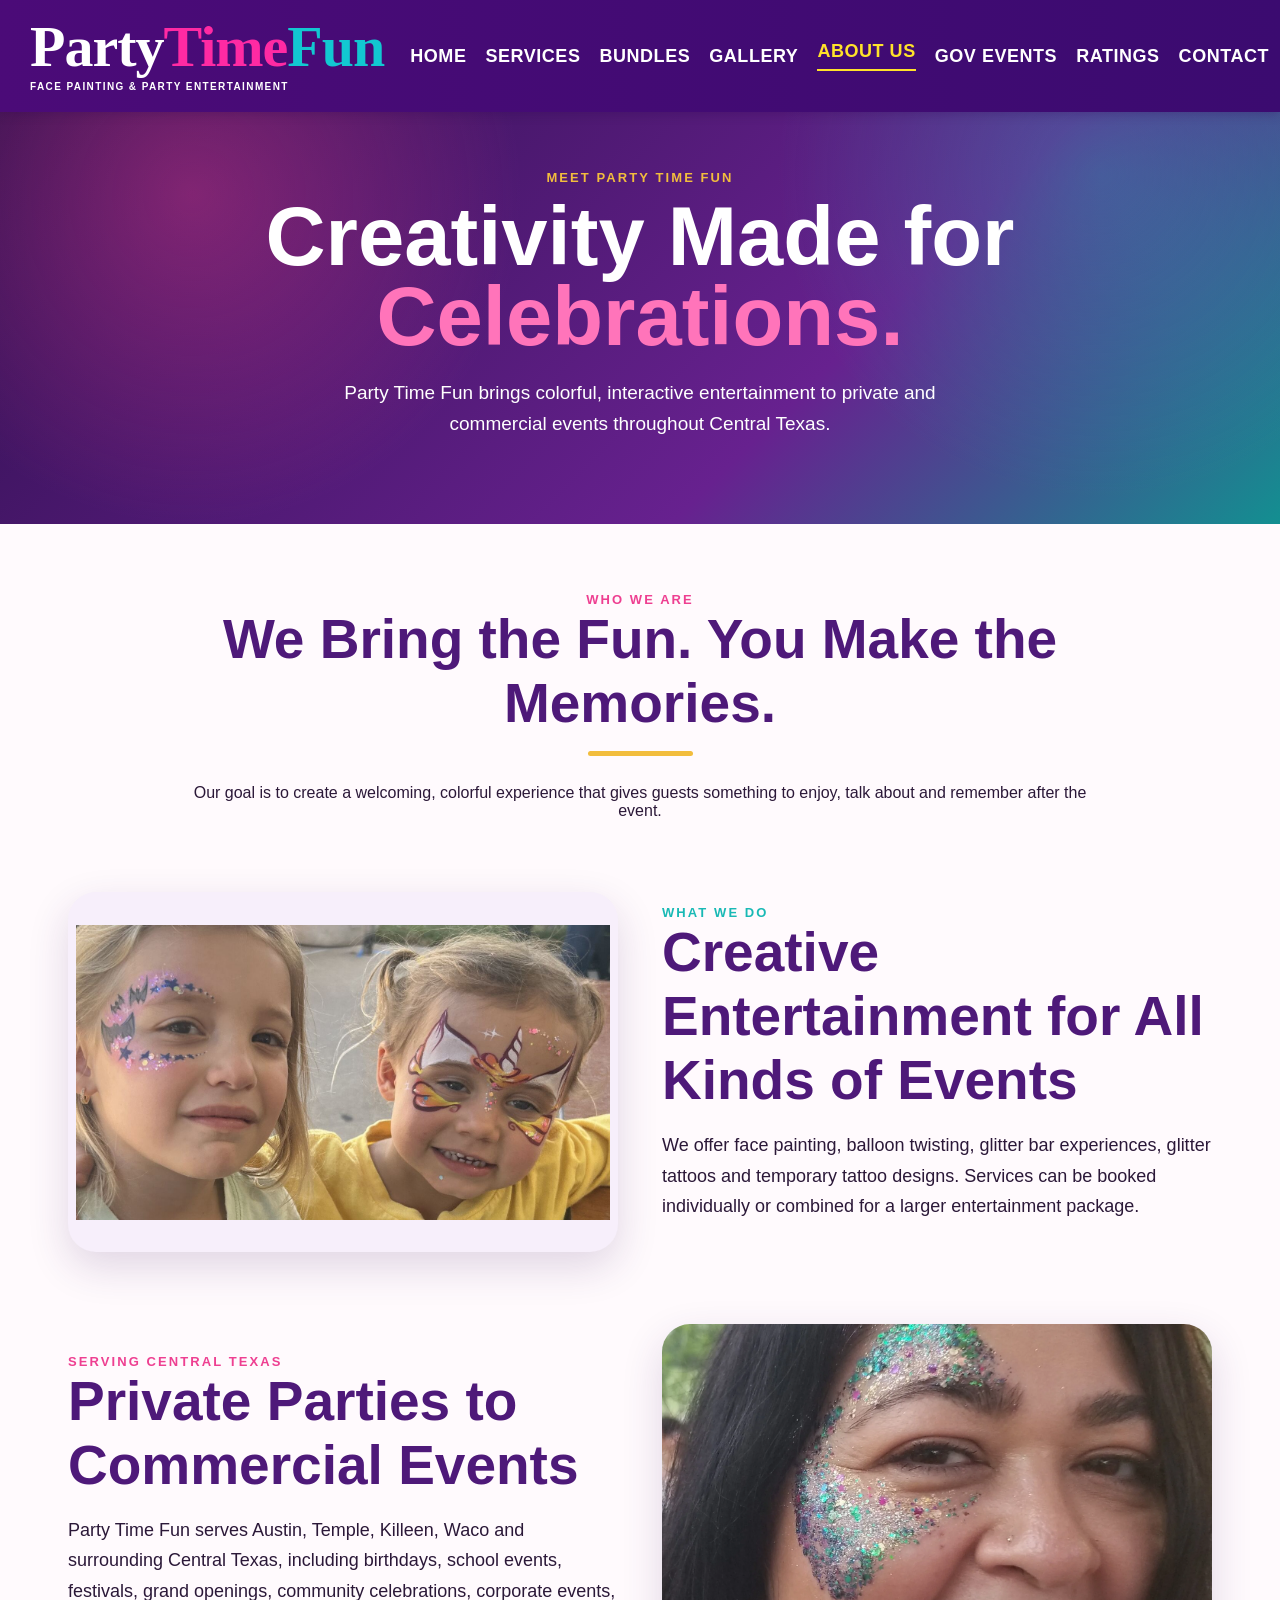
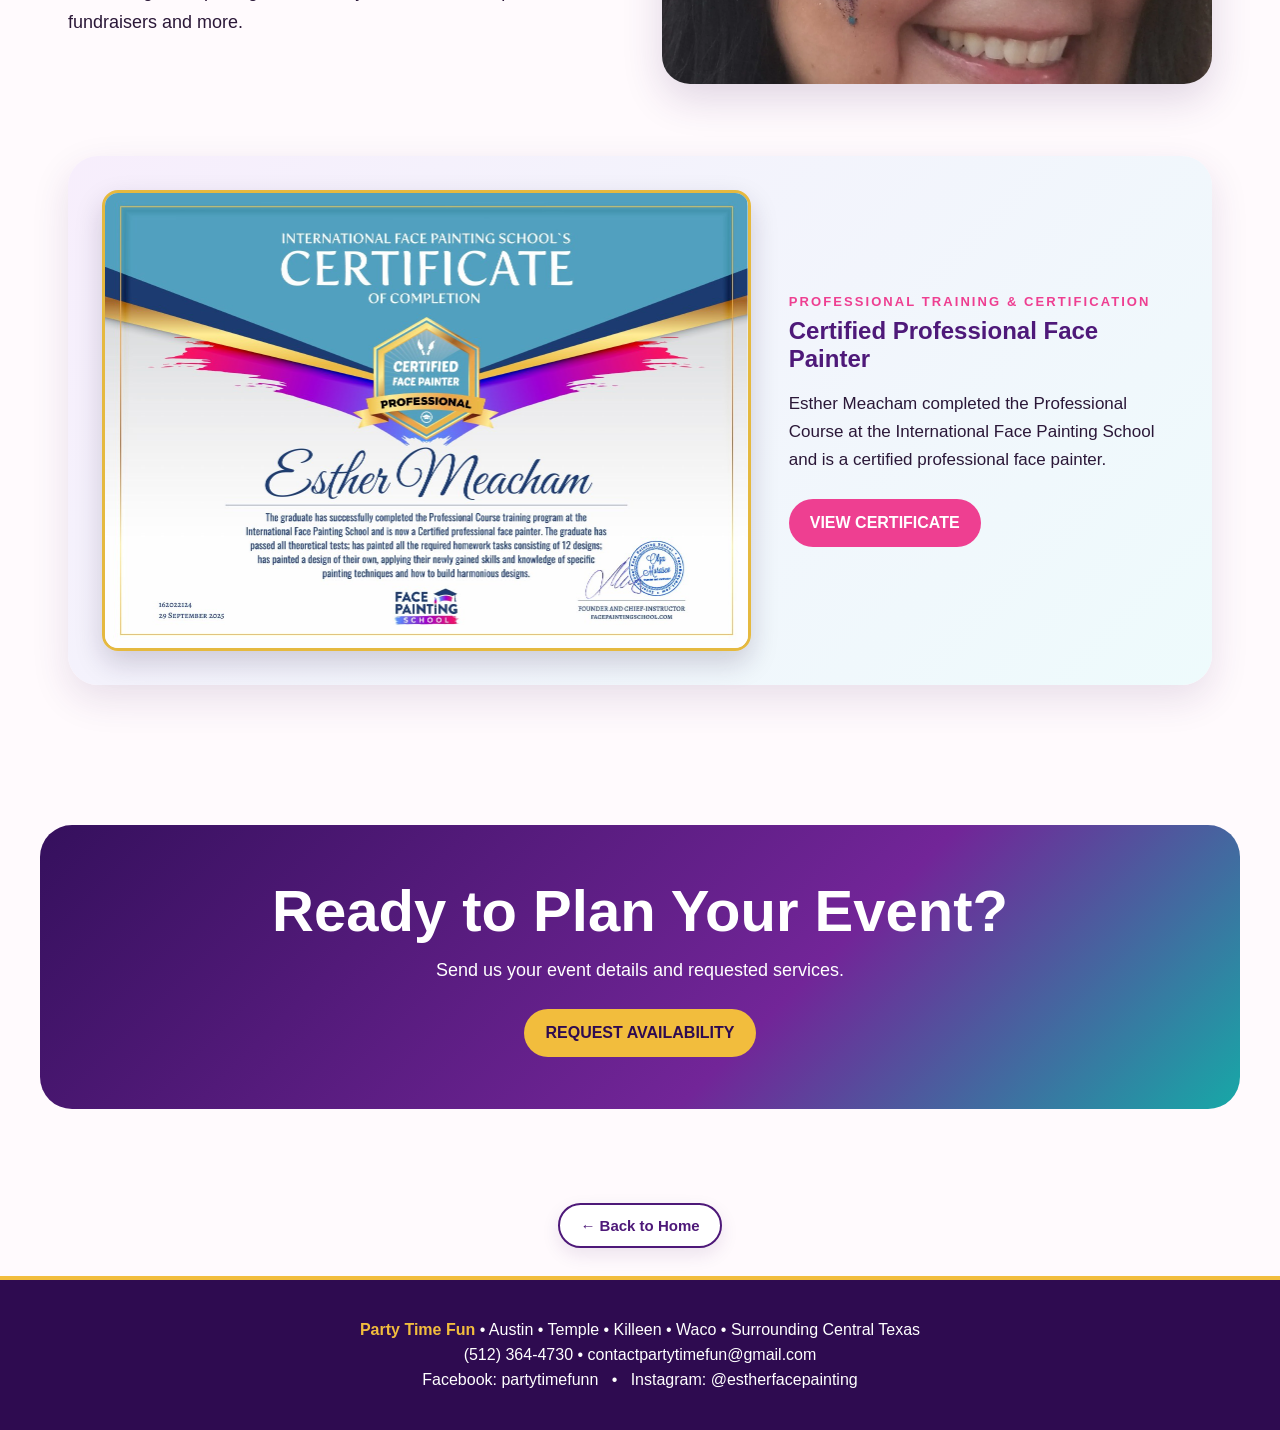
==== commit 7eba0bf7: "Remove Book Now links from desktop headers" ====
--- a/about.html
+++ b/about.html
@@ -1,4 +1,4 @@
-<!doctype html><html lang="en"><head><meta charset="utf-8"><meta name="viewport" content="width=device-width,initial-scale=1"><title>Party Time Fun | About Us</title><meta name="description" content="Party Time Fun event entertainment in Central Texas."><link rel="stylesheet" href="styles.css?v=20260820-3"><style>.about-hero-text-only .hero-inner{grid-template-columns:1fr;max-width:1000px;text-align:center}.about-hero-text-only .hero-inner p{margin-left:auto;margin-right:auto}.about-feature-photo{display:block!important;width:100%!important;max-width:100%!important;height:360px!important;object-fit:contain!important;object-position:center!important;background:#f7effb!important;padding:8px!important;border-radius:28px;box-shadow:0 15px 40px rgba(65,22,91,.16)}.certification{margin:72px 0;display:grid;grid-template-columns:1.25fr .75fr;gap:38px;align-items:center;padding:34px;background:linear-gradient(135deg,#f7eefc,#eefbfc);border-radius:30px;box-shadow:0 14px 38px rgba(65,22,91,.12)}.certificate-preview{display:block}.certificate-preview img{display:block;width:100%;height:auto;border-radius:16px;border:3px solid #e5b93f;box-shadow:0 12px 28px rgba(36,18,58,.18)}.certificate-copy h2{margin:8px 0 14px;color:var(--purple)}.certificate-copy p{font-size:17px;line-height:1.65}.certificate-copy .btn{margin-top:8px}.about-balloon-photo{display:block!important;width:88%!important;max-width:88%!important;height:340px!important;aspect-ratio:auto!important;object-fit:contain!important;object-position:center!important;padding:0!important;margin:0 auto;box-sizing:border-box;background:linear-gradient(135deg,#f4fbfb,#fff7fd)!important;border-radius:28px;box-shadow:0 15px 40px rgba(65,22,91,.16);image-rendering:auto;transform:none!important}@media(max-width:800px){.about-feature-photo{height:300px!important;padding:6px!important}.certification{grid-template-columns:1fr;padding:24px}.certificate-copy{text-align:center}.about-balloon-photo{width:94%!important;height:300px!important;max-width:94%!important;aspect-ratio:auto!important;padding:0!important;transform:none!important}}</style><script src="./mobile-nav.js?v=20260821-2" defer></script>
+<!doctype html><html lang="en"><head><meta charset="utf-8"><meta name="viewport" content="width=device-width,initial-scale=1"><title>Party Time Fun | About Us</title><meta name="description" content="Party Time Fun event entertainment in Central Texas."><link rel="stylesheet" href="styles.css?v=20260824-8"><style>.about-hero-text-only .hero-inner{grid-template-columns:1fr;max-width:1000px;text-align:center}.about-hero-text-only .hero-inner p{margin-left:auto;margin-right:auto}.about-feature-photo{display:block!important;width:100%!important;max-width:100%!important;height:360px!important;object-fit:contain!important;object-position:center!important;background:#f7effb!important;padding:8px!important;border-radius:28px;box-shadow:0 15px 40px rgba(65,22,91,.16)}.certification{margin:72px 0;display:grid;grid-template-columns:1.25fr .75fr;gap:38px;align-items:center;padding:34px;background:linear-gradient(135deg,#f7eefc,#eefbfc);border-radius:30px;box-shadow:0 14px 38px rgba(65,22,91,.12)}.certificate-preview{display:block}.certificate-preview img{display:block;width:100%;height:auto;border-radius:16px;border:3px solid #e5b93f;box-shadow:0 12px 28px rgba(36,18,58,.18)}.certificate-copy h2{margin:8px 0 14px;color:var(--purple)}.certificate-copy p{font-size:17px;line-height:1.65}.certificate-copy .btn{margin-top:8px}.about-balloon-photo{display:block!important;width:88%!important;max-width:88%!important;height:340px!important;aspect-ratio:auto!important;object-fit:contain!important;object-position:center!important;padding:0!important;margin:0 auto;box-sizing:border-box;background:linear-gradient(135deg,#f4fbfb,#fff7fd)!important;border-radius:28px;box-shadow:0 15px 40px rgba(65,22,91,.16);image-rendering:auto;transform:none!important}@media(max-width:800px){.about-feature-photo{height:300px!important;padding:6px!important}.certification{grid-template-columns:1fr;padding:24px}.certificate-copy{text-align:center}.about-balloon-photo{width:94%!important;height:300px!important;max-width:94%!important;aspect-ratio:auto!important;padding:0!important;transform:none!important}}</style><script src="./mobile-nav.js?v=20260821-2" defer></script>
 </head><body>
 <header class="top"><nav class="nav"><a class="brandmark" href="index.html" aria-label="Party Time Fun home"><span class="brand-name"><span class="party">Party</span><span class="time">Time</span><span class="fun">Fun</span></span><span class="brand-tag">FACE PAINTING &amp; PARTY ENTERTAINMENT</span></a><div class="links"><a href="index.html">HOME</a><a href="services.html">SERVICES</a><a href="bundles.html">BUNDLES</a><a href="gallery.html">GALLERY</a><a class="active" href="about.html">ABOUT US</a><a href="government.html">GOV EVENTS</a><a href="ratings.html">RATINGS</a><a href="book.html">BOOK NOW</a><a href="contact.html">CONTACT</a><a class="book-pill" href="book.html">BOOK NOW</a></div></nav></header>
 
--- a/styles.css
+++ b/styles.css
@@ -21,3 +21,6 @@
 /* Larger synchronized mobile Party Time Fun branding */
 @media(max-width:700px){.top .brandmark{display:flex;flex-direction:column;justify-content:center;min-width:0}.top .brand-name{font-size:44px;line-height:.9;white-space:nowrap}.top .brand-tag{margin-top:8px;font-size:13px;line-height:1.2;letter-spacing:.025em;white-space:nowrap;font-weight:900}}
 @media(max-width:420px){.top .brand-name{font-size:40px}.top .brand-tag{font-size:12px;letter-spacing:.015em}}
+
+/* Hide header Book Now links on desktop; mobile keeps the booking pill. */
+@media(min-width:1051px){.top .links a[href$="book.html"]{display:none!important}}
